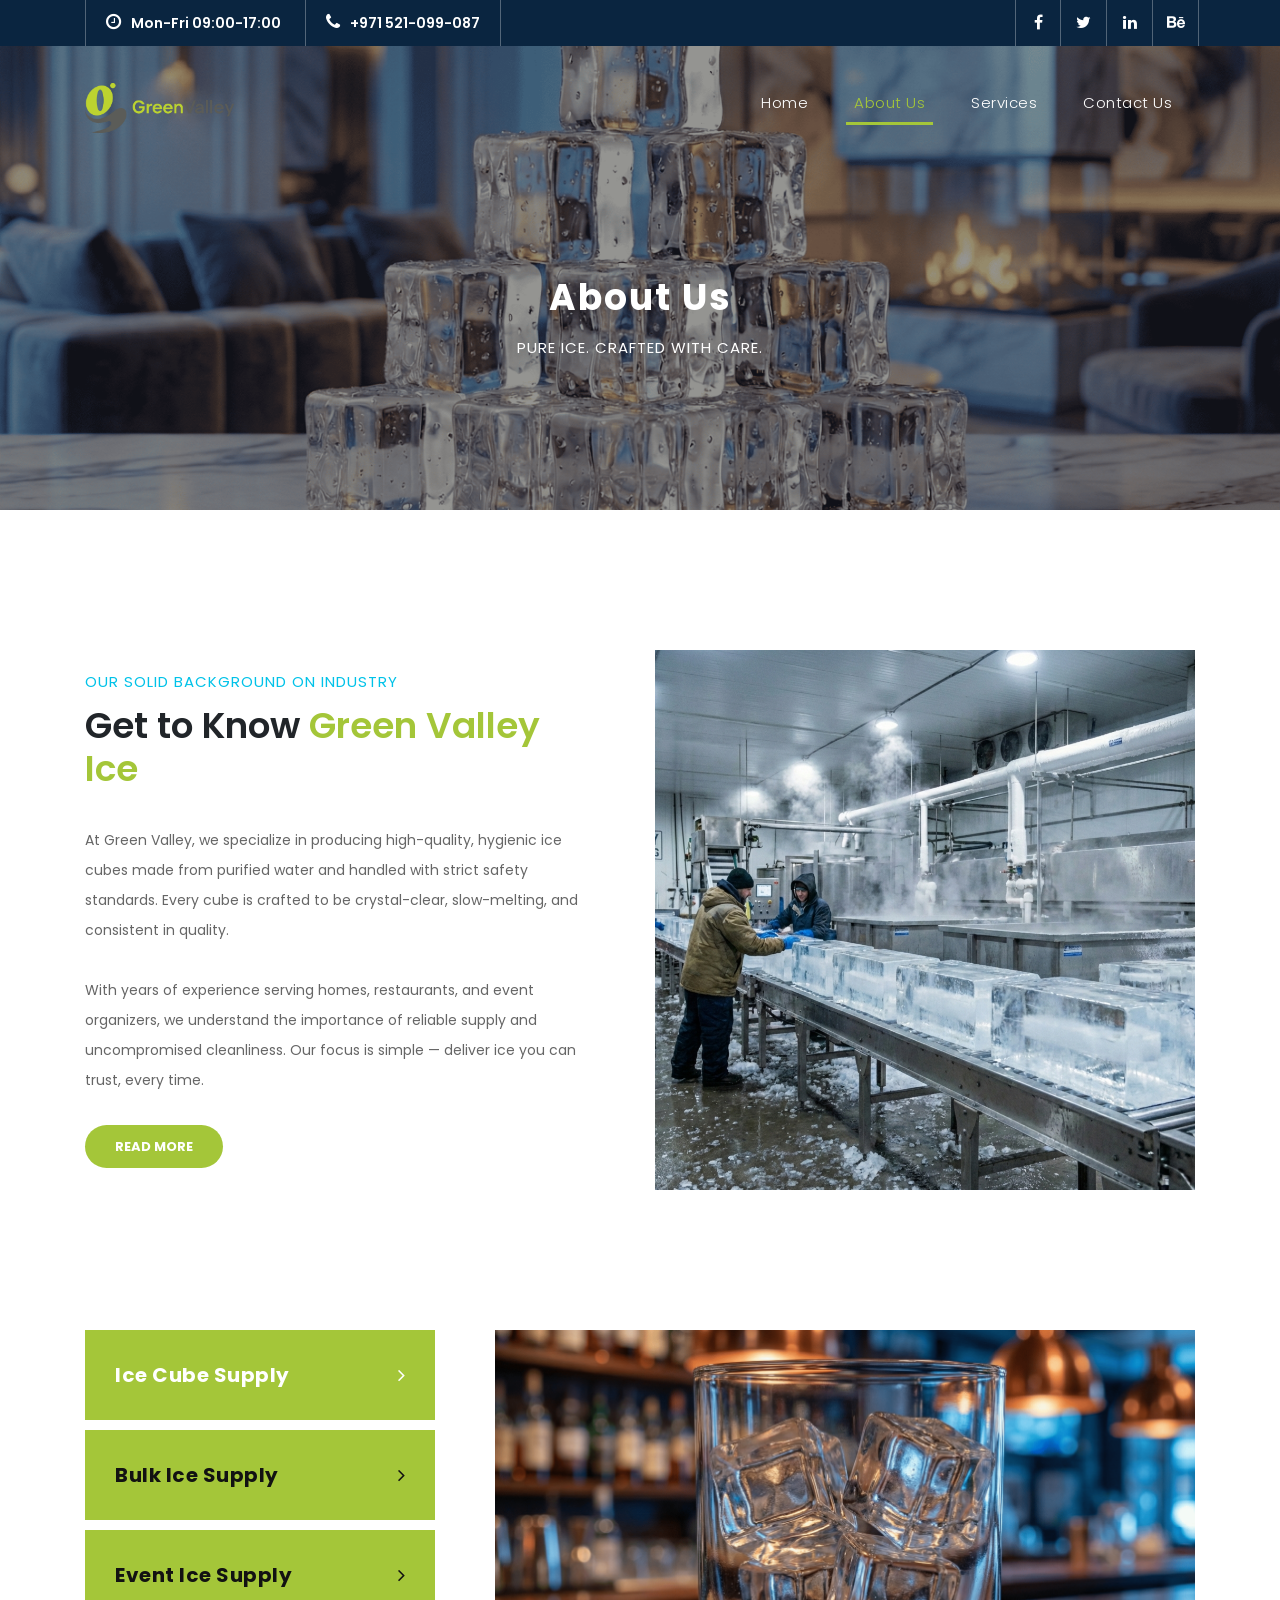
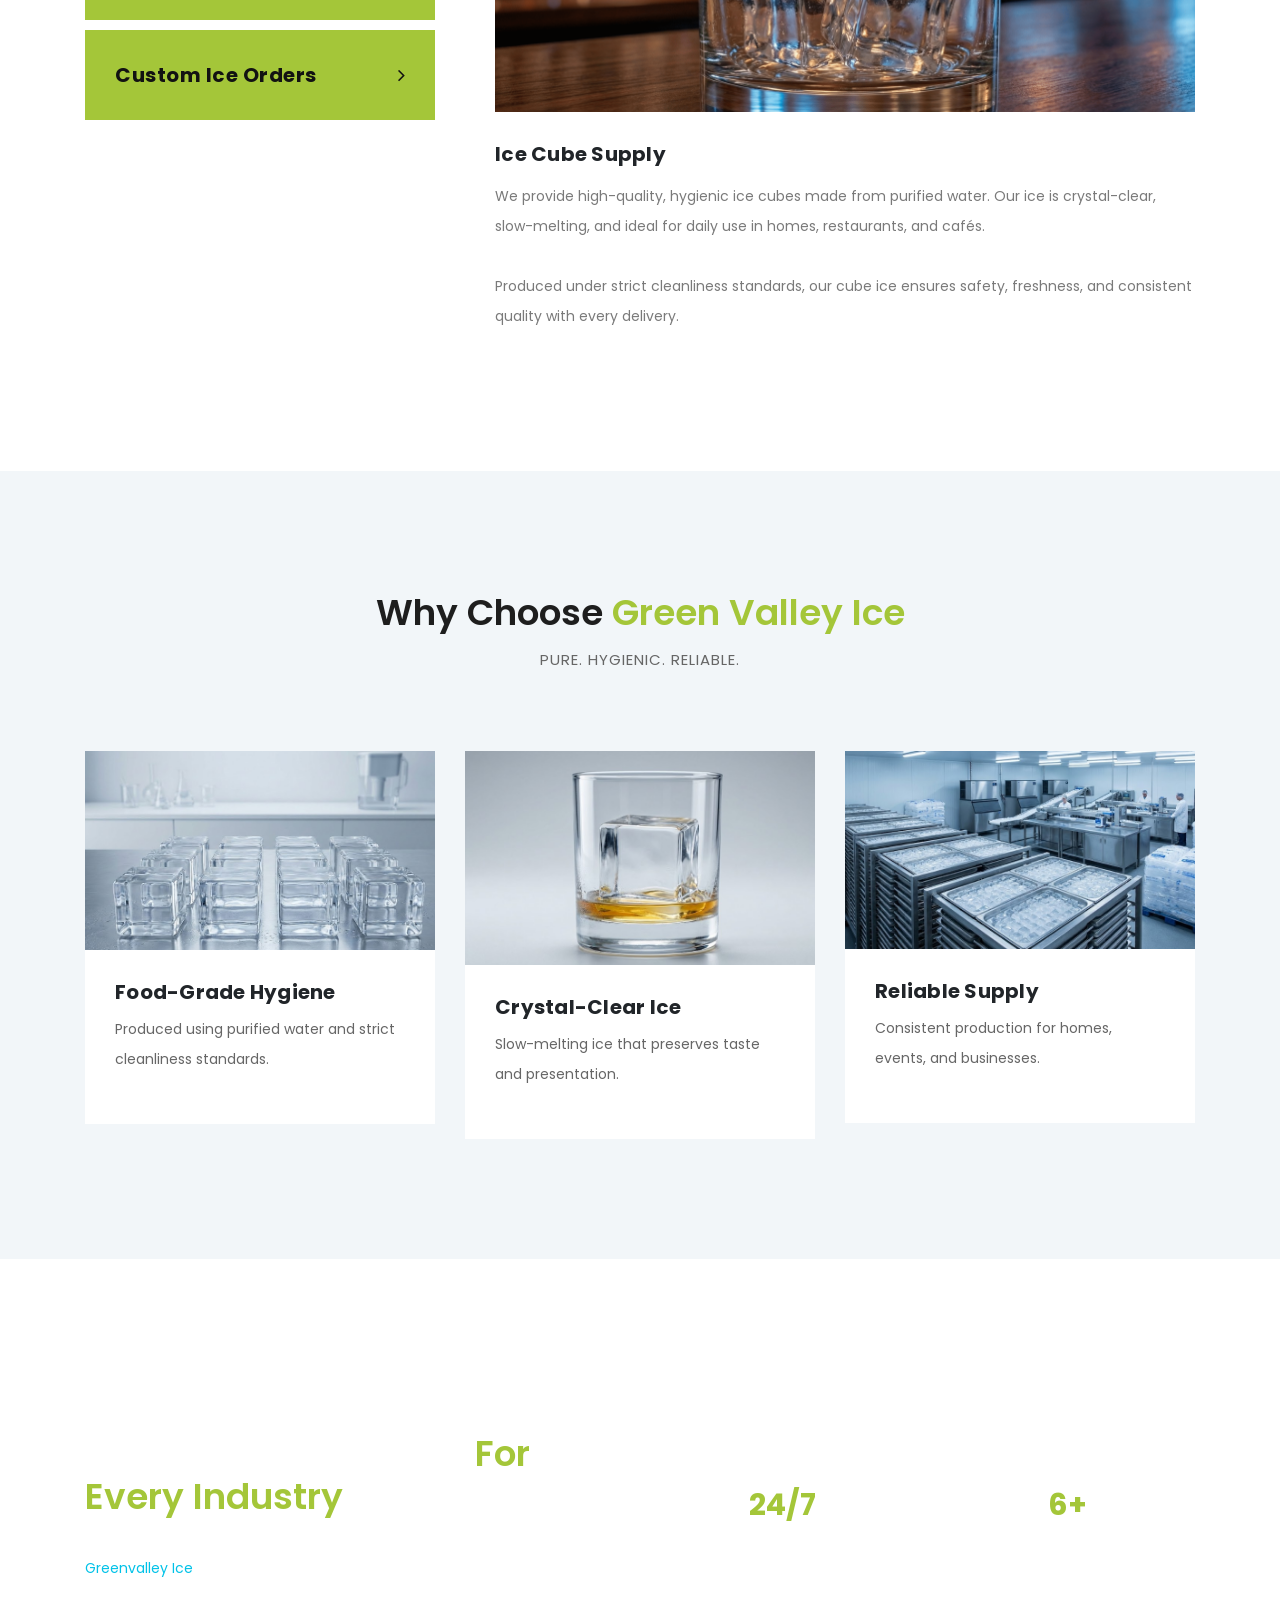
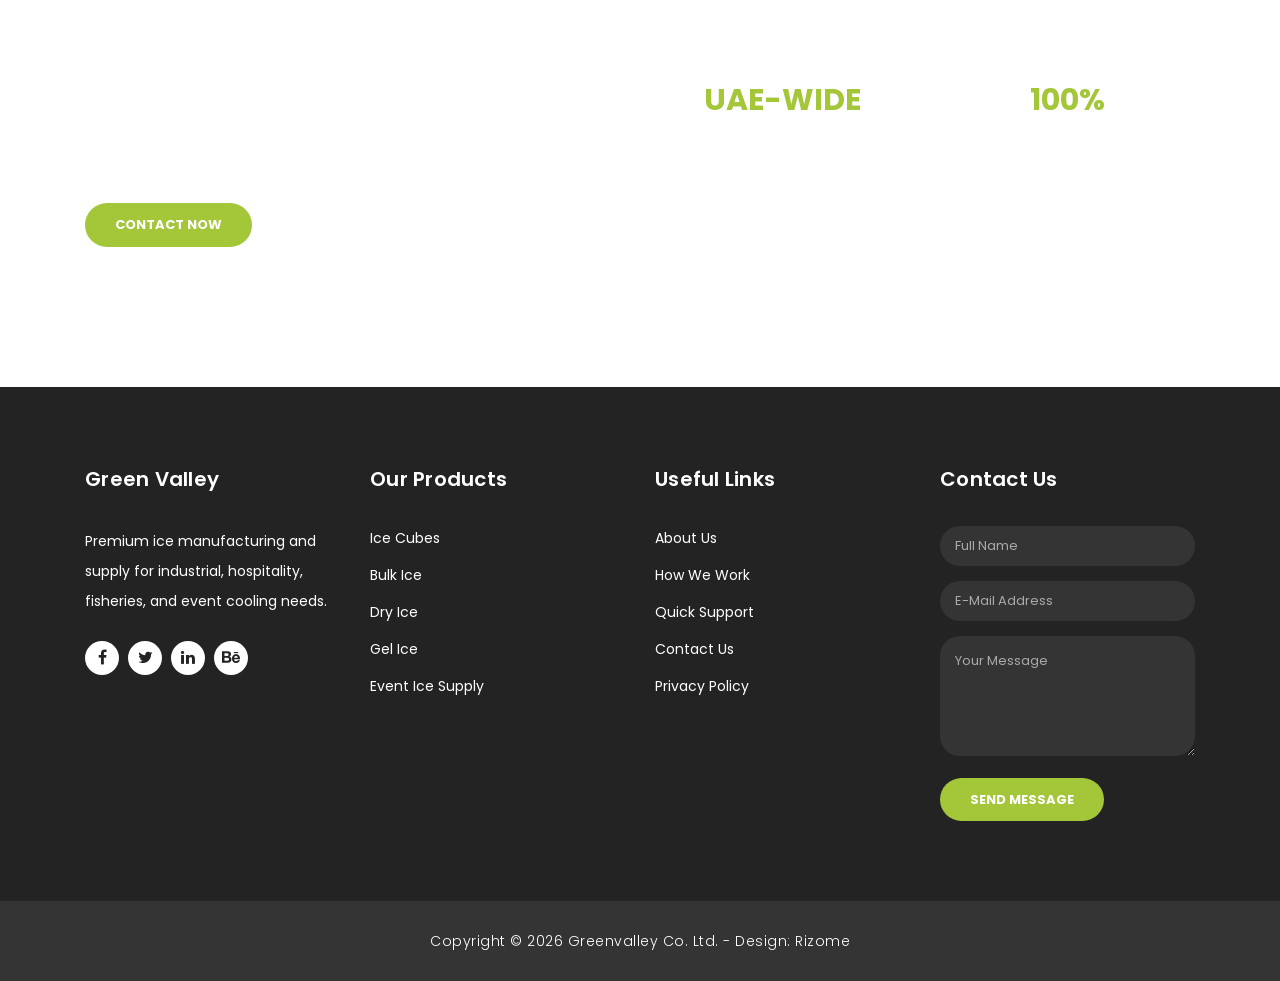
==== about.html @ b17307b7 "Initial commit - NME App project" ====
<!DOCTYPE html>
<html lang="en">

  <head>

    <meta charset="utf-8">
    <meta name="viewport" content="width=device-width, initial-scale=1, shrink-to-fit=no">
    <meta name="description" content="">
    <link href="https://fonts.googleapis.com/css?family=Poppins:100,200,300,400,500,600,700,800,900&display=swap" rel="stylesheet">

    <title>Green Valley - About Page</title>

    <!-- Bootstrap core CSS -->
    <link href="vendor/bootstrap/css/bootstrap.min.css" rel="stylesheet">

    <!-- Additional CSS Files -->
    <link rel="stylesheet" href="assets/css/fontawesome.css">
    <link rel="stylesheet" href="assets/css/templatemo-finance-business.css">
    <link rel="stylesheet" href="assets/css/owl.css">

  </head>

  <body>

    <!-- ***** Preloader Start ***** -->
    <div id="preloader">
        <div class="jumper">
            <div></div>
            <div></div>
            <div></div>
        </div>
    </div>  
    <!-- ***** Preloader End ***** -->

    <!-- Header -->
    <div class="sub-header">
      <div class="container">
        <div class="row">
          <div class="col-md-8 col-xs-12">
            <ul class="left-info">
              <li><a href="#"><i class="fa fa-clock-o"></i>Mon-Fri 09:00-17:00</a></li>
              <li><a href="#"><i class="fa fa-phone"></i>+971  521-099-087</a></li>
            </ul>
          </div>
          <div class="col-md-4">
            <ul class="right-icons">
              <li><a href="#"><i class="fa fa-facebook"></i></a></li>
              <li><a href="#"><i class="fa fa-twitter"></i></a></li>
              <li><a href="#"><i class="fa fa-linkedin"></i></a></li>
              <li><a href="#"><i class="fa fa-behance"></i></a></li>
            </ul>
          </div>
        </div>
      </div>
    </div>
    
    <header class="">
      <nav class="navbar navbar-expand-lg">
        <div class="container">
          <a class="navbar-brand" href="index.html">
            <img src="assets/images/LOGO/Green Valley Logo-05.png" alt="Green Valley Logo">
          </a>
          <button class="navbar-toggler" type="button" data-toggle="collapse" data-target="#navbarResponsive" aria-controls="navbarResponsive" aria-expanded="false" aria-label="Toggle navigation">
            <span class="navbar-toggler-icon"></span>
          </button>
          <div class="collapse navbar-collapse" id="navbarResponsive">
            <ul class="navbar-nav ml-auto">
              <li class="nav-item">
                <a class="nav-link" href="index.html">Home
                  <span class="sr-only">(current)</span>
                </a>
              </li>
              <li class="nav-item active">
                <a class="nav-link" href="#">About Us</a>
              </li>  
              <li class="nav-item">
                <a class="nav-link" href="index.html#services">Services</a>
              </li>                         
              <li class="nav-item">
                <a class="nav-link" href="contact.html">Contact Us</a>
              </li>

            </ul>
          </div>
        </div>
      </nav>
    </header>

    <!-- Page Content -->
    <div class="page-heading header-text">
      <div class="container">
        <div class="row">
          <div class="col-md-12">
            <h1>About Us</h1>
            <span>Pure Ice. Crafted with Care.</span>
            
          </div>
        </div>
      </div>
    </div>

    <div class="more-info about-info">
      <div class="container">
        <div class="row">
          <div class="col-md-12">
            <div class="more-info-content">
              <div class="row">
                <div class="col-md-6 align-self-center">
                  <div class="right-content">
                    <span>our solid background on Industry</span>
                    <h2>Get to Know  <em>Green Valley Ice</em></h2>
                    <p>At Green Valley, we specialize in producing high-quality, hygienic ice cubes made from purified water and handled with strict safety standards. Every cube is crafted to be crystal-clear, slow-melting, and consistent in quality.
                    <br><br>
                    With years of experience serving homes, restaurants, and event organizers, we understand the importance of reliable supply and uncompromised cleanliness. Our focus is simple — deliver ice you can trust, every time.</p>
                    <a href="" class="filled-button">Read More</a>
                  </div>
                </div>
                <div class="col-md-6">
                  <div class="left-image">
                    <img src="assets/images/ICE1.png" alt="">
                  </div>
                </div>
              </div>
            </div>
          </div>
        </div>
      </div>
    </div>


<!-- SERVICES -->
    <div class="single-services">
      <div class="container">
        <div class="row" id="tabs">
          <div class="col-md-4">
            <ul>
              <li><a href='#tabs-1'>Ice Cube Supply <i class="fa fa-angle-right"></i></a></li>
              <li><a href='#tabs-2'>Bulk Ice Supply <i class="fa fa-angle-right"></i></a></li>
              <li><a href='#tabs-3'>Event Ice Supply <i class="fa fa-angle-right"></i></a></li>
              <li><a href='#tabs-4'>Custom Ice Orders <i class="fa fa-angle-right"></i></a></li>
            </ul>
          </div>
          <div class="col-md-8">
            <section class='tabs-content'>
              <article id='tabs-1'>
                <img src="assets/images/Ice_Cube_Supply.png" alt="">
                <h4>Ice Cube Supply</h4>
                <p>We provide high-quality, hygienic ice cubes made from purified water. Our ice is crystal-clear, slow-melting, and ideal for daily use in homes, restaurants, and cafés.
                <br><br>Produced under strict cleanliness standards, our cube ice ensures safety, freshness, and consistent quality with every delivery.</p>
              </article>
              <article id='tabs-2'>
                <img src="assets/images/Bulk_Ice_Supply.png" alt="">
                <h4>Bulk Ice Supply</h4>
                <p>Our bulk ice supply service is designed for businesses, events, and high-demand environments. We ensure reliable volume, consistent quality, and on-time delivery.
                <br><br>...</p>
              </article>
              <article id='tabs-3'>
                <img src="assets/images/Event_Ice_Supply.png" alt="">
                <h4>Event Ice Supply</h4>
                <p>From weddings to corporate events, we supply clean and clear ice that keeps drinks cold and presentations sharp throughout your event.
                <br><br></p>
              </article>
              <article id='tabs-4'>
                <img src="assets/images/Custom_Ice_Orders.png" alt="">
                <h4>Custom Ice Orders</h4>
                <p>Need a specific quantity or ice type? We offer flexible ice solutions tailored to your requirements. Our team works closely with you to understand your needs and provide customized ice products that meet your exact specifications.
                <br><br></p>
              </article>
            </section>
          </div>
        </div>
      </div>
    </div>


    <div class="team">
      <div class="container">
        <div class="row">
          <div class="col-md-12">
            <div class="section-heading">
              <h2>Why Choose <em>Green Valley Ice</em></h2>
              <span>Pure. Hygienic. Reliable.</span>
            </div>
          </div>
          <div class="col-md-4">
            <div class="team-item">
              <img src="assets/images/ICE3.png" alt="">
              <div class="down-content">
                <h4>Food-Grade Hygiene</h4>
                <p>Produced using purified water and strict cleanliness standards.</p>
              </div>
            </div>
          </div>
          <div class="col-md-4">
            <div class="team-item">
              <img src="assets/images/ICE4.png" alt="">
              <div class="down-content">
                <h4>Crystal-Clear Ice</h4>
                <p>Slow-melting ice that preserves taste and presentation.</p>
              </div>
            </div>
          </div>
          <div class="col-md-4">
            <div class="team-item">
              <img src="assets/images/ICE5.png" alt="">
              <div class="down-content">
                <h4>Reliable Supply</h4>
                <p>Consistent production for homes, events, and businesses.</p>
              </div>
            </div>
          </div>
        </div>
      </div>
    </div>


    <div class="fun-facts">
      <div class="container">
        <div class="row">
          <div class="col-md-6">
            <div class="left-content">
              <span>WHY CHOOSE GREENVALLEY ICE</span>
              <h2>Reliable Ice Solutions <em> For Every Industry</em></h2>
              <p><em>Greenvalley Ice</em> is a trusted ice manufacturer in the UAE, delivering high-quality ice products with strict hygiene standards and consistent supply. Our modern production facility ensures dependable service for commercial and industrial customers.
              <br><br>We support hotels, restaurants, fisheries, food processing units, medical facilities, and events with fast response and on-time delivery.</p>
              <a href="" class="filled-button">Contact Now</a>
            </div>
          </div>
          <div class="col-md-6 align-self-center">
            <div class="row">
              <div class="col-md-6">
                <div class="count-area-content">
                  <div class="count-digit">24/7</div>
                  <div class="count-title">Production & Supply</div>
                </div>
              </div>
              <div class="col-md-6">
                <div class="count-area-content">
                  <div class="count-digit">6+</div>
                  <div class="count-title pb-4">Ice Product Types </div>
                </div>
              </div>
              <div class="col-md-6">
                <div class="count-area-content">
                  <div class="count-digit">UAE-WIDE</div>
                  <div class="count-title">Delivery Network</div>
                </div>
              </div>
              <div class="col-md-6">
                <div class="count-area-content">
                  <div class="count-digit">100%</div>
                  <div class="count-title">Hygiene Standard</div>
                </div>
              </div>
            </div>
          </div>
        </div>
      </div>
    </div>



    <!-- Footer Starts Here -->
    <footer>
      <div class="container">
        <div class="row">
          <div class="col-md-3 footer-item">
            <h4>Green Valley</h4>
            <p>Premium ice manufacturing and supply for industrial, hospitality, fisheries, and event cooling needs.</p>
            <ul class="social-icons">
              <li><a rel="nofollow" href="https://fb.com/templatemo" target="_blank"><i class="fa fa-facebook"></i></a></li>
              <li><a href="#"><i class="fa fa-twitter"></i></a></li>
              <li><a href="#"><i class="fa fa-linkedin"></i></a></li>
              <li><a href="#"><i class="fa fa-behance"></i></a></li>
            </ul>
          </div>
          <div class="col-md-3 footer-item">
            <h4>Our Products</h4>
            <ul class="menu-list">
              <li><a href="#">Ice Cubes</a></li>
              <li><a href="#">Bulk Ice</a></li>
              <li><a href="#">Dry Ice</a></li>
              <li><a href="#">Gel Ice</a></li>
              <li><a href="#">Event Ice Supply</a></li>
            </ul>
          </div>
          <div class="col-md-3 footer-item">
            <h4>Useful Links</h4>
            <ul class="menu-list">
              <li><a href="#">About Us</a></li>
              <li><a href="#">How We Work</a></li>
              <li><a href="#">Quick Support</a></li>
              <li><a href="#">Contact Us</a></li>
              <li><a href="#">Privacy Policy</a></li>
            </ul>
          </div>
          <div class="col-md-3 footer-item last-item">
            <h4>Contact Us</h4>
            <div class="contact-form">
              <form id="contact footer-contact" action="" method="post">
                <div class="row">
                  <div class="col-lg-12 col-md-12 col-sm-12">
                    <fieldset>
                      <input name="name" type="text" class="form-control" id="name" placeholder="Full Name" required="">
                    </fieldset>
                  </div>
                  <div class="col-lg-12 col-md-12 col-sm-12">
                    <fieldset>
                      <input name="email" type="text" class="form-control" id="email" pattern="[^ @]*@[^ @]*" placeholder="E-Mail Address" required="">
                    </fieldset>
                  </div>
                  <div class="col-lg-12">
                    <fieldset>
                      <textarea name="message" rows="6" class="form-control" id="message" placeholder="Your Message" required=""></textarea>
                    </fieldset>
                  </div>
                  <div class="col-lg-12">
                    <fieldset>
                      <button type="submit" id="form-submit" class="filled-button">Send Message</button>
                    </fieldset>
                  </div>
                </div>
              </form>
            </div>
          </div>
        </div>
      </div>
    </footer>
    
    <div class="sub-footer">
      <div class="container">
        <div class="row">
          <div class="col-md-12">
            <p>Copyright &copy; 2026 Greenvalley Co. Ltd.
            
            - Design: <a rel="nofollow noopener" href="#" target="">Rizome</a></p>
          </div>
        </div>
      </div>
    </div>

    <!-- Bootstrap core JavaScript -->
    <script src="vendor/jquery/jquery.min.js"></script>
    <script src="vendor/bootstrap/js/bootstrap.bundle.min.js"></script>

    <!-- Additional Scripts -->
    <script src="assets/js/custom.js"></script>
    <script src="assets/js/owl.js"></script>
    <script src="assets/js/slick.js"></script>
    <script src="assets/js/accordions.js"></script>

    <script language = "text/Javascript"> 
      cleared[0] = cleared[1] = cleared[2] = 0; //set a cleared flag for each field
      function clearField(t){                   //declaring the array outside of the
      if(! cleared[t.id]){                      // function makes it static and global
          cleared[t.id] = 1;  // you could use true and false, but that's more typing
          t.value='';         // with more chance of typos
          t.style.color='#fff';
          }
      }
    </script>

  </body>
</html>
---- assets/css/templatemo-finance-business.css ----
/* 

TemplateMo - Green Valley

https://templatemo.com/tm-545-finance-business

*/

body {
  font-family: 'Poppins', sans-serif;
  overflow-x: hidden;
  text-rendering: optimizeLegibility;
  -webkit-font-smoothing: antialiased;
  -moz-osx-font-smoothing: grayscale;
}
p {
	margin-bottom: 0px;
	font-size: 14px;
	color: #666666;
	line-height: 30px;
}
a {
	text-decoration: none!important;
}
ul {
	padding: 0;
	margin: 0;
	list-style: none;
}

h1,h2,h3,h4,h5,h6 {
	margin: 0px;
}

a.filled-button {
	background-color: #a4c639;
	color: #fff;
	font-size: 13px;
	text-transform: uppercase;
	font-weight: 700;
	padding: 12px 30px;
	border-radius: 30px;
	display: inline-block;
	transition: all 0.3s;
}

a.filled-button:hover {
	background-color: #fff;
	color: #00C2E8;
}

a.border-button {
	background-color: transparent;
	color: #fff;
	border: 2px solid #fff;
	font-size: 13px;
	text-transform: uppercase;
	font-weight: 700;
	padding: 10px 28px;
	border-radius: 30px;
	display: inline-block;
	transition: all 0.3s;
}

a.border-button:hover {
	background-color: #fff;
	color: #a4c639;
}
/* other button */
a.filled-buttons {
	background-color: #00C2E8;
	color: #fff;
	font-size: 13px;
	text-transform: uppercase;
	font-weight: 700;
	padding: 12px 30px;
	border-radius: 30px;
	display: inline-block;
	transition: all 0.3s;
}

a.filled-buttons:hover {
	background-color: #fff;
	color: #00C2E8;
}
.section-heading {
	text-align: center;
	margin-bottom: 80px;
}

.section-heading h2 {
	font-size: 36px;
	font-weight: 600;
	color: #1e1e1e;
}

.section-heading em {
	font-style: normal;
	color: #a4c639;
}

.section-heading span {
	display: block;
	margin-top: 15px;
	text-transform: uppercase;
	font-size: 15px;
	color: #666;
	letter-spacing: 1px;
}

#preloader {
  overflow: hidden;
  background: #a4c639;
  left: 0;
  right: 0;
  top: 0;
  bottom: 0;
  position: fixed;
  z-index: 9999999;
  color: #fff;
}

#preloader .jumper {
  left: 0;
  top: 0;
  right: 0;
  bottom: 0;
  display: block;
  position: absolute;
  margin: auto;
  width: 50px;
  height: 50px;
}

#preloader .jumper > div {
  background-color: #fff;
  width: 10px;
  height: 10px;
  border-radius: 100%;
  -webkit-animation-fill-mode: both;
  animation-fill-mode: both;
  position: absolute;
  opacity: 0;
  width: 50px;
  height: 50px;
  -webkit-animation: jumper 1s 0s linear infinite;
  animation: jumper 1s 0s linear infinite;
}

#preloader .jumper > div:nth-child(2) {
  -webkit-animation-delay: 0.33333s;
  animation-delay: 0.33333s;
}

#preloader .jumper > div:nth-child(3) {
  -webkit-animation-delay: 0.66666s;
  animation-delay: 0.66666s;
}

@-webkit-keyframes jumper {
  0% {
    opacity: 0;
    -webkit-transform: scale(0);
    transform: scale(0);
  }
  5% {
    opacity: 1;
  }
  100% {
    -webkit-transform: scale(1);
    transform: scale(1);
    opacity: 0;
  }
}

@keyframes jumper {
  0% {
    opacity: 0;
    -webkit-transform: scale(0);
    transform: scale(0);
  }
  5% {
    opacity: 1;
  }
  100% {
    opacity: 0;
  }
}

/* Sub Header Style */

.sub-header {
	background-color: #0A2540;
	height: 46px;
	line-height: 46px;
}

.sub-header ul li {
	display: inline-block;
}

.sub-header ul.left-info li {
	border-left: 1px solid rgba(250,250,250,0.3);
	padding: 0px 20px;
}

.sub-header ul.left-info li:last-child {
	border-right: 1px solid rgba(250,250,250,0.3);
}

.sub-header ul.left-info li i {
	margin-right: 10px;
	font-size: 18px;
}

.sub-header ul.left-info li a {
	color: #fff;
	font-size: 14px;
	font-weight: 600;
}

.sub-header ul.right-icons {
	float: right;
}

.sub-header ul.right-icons li {
	margin-right: -4px;
	width: 46px;
	display: inline-block;
	text-align: center;
	border-right: 1px solid rgba(250,250,250,0.3);
}

.sub-header ul.right-icons li:first-child {
	border-left: 1px solid rgba(250,250,250,0.3);
}

.sub-header ul.right-icons li a {
	color: #fff;
	transition: all 0.3s;
}

.sub-header ul.right-icons li a:hover {
	opacity: 0.75;
}



/* Header Style */
header {
	position: absolute;
	z-index: 99999;
	width: 100%;
	background-color: transparent!important;
	height: 80px;
	-webkit-transition: all 0.3s ease-in-out 0s;
    -moz-transition: all 0.3s ease-in-out 0s;
    -o-transition: all 0.3s ease-in-out 0s;
    transition: all 0.3s ease-in-out 0s;
}
header .navbar {
	padding: 20px 0px;
}
.background-header .navbar {
	padding: 10px 0px;
}
.background-header {
	top: 0;
	position: fixed;
	background-color: #fff!important;
	box-shadow: 0px 1px 10px rgba(0,0,0,0.1);
}
.background-header .navbar-brand h2 {
	color: #a4c639!important;
}
.background-header .navbar-nav a.nav-link {
	color: #1e1e1e!important;
}
.background-header .navbar-nav .nav-link:hover,
.background-header .navbar-nav .active>.nav-link,
.background-header .navbar-nav .nav-link.current,
.background-header .navbar-nav .nav-link.show,
.background-header .navbar-nav .show>.nav-link {
	color: #a4c639!important;
}
.navbar .navbar-brand {
	float: 	left;
	margin-top: 12px;
	outline: none;
}
.navbar .navbar-brand h2 {
	color: #fff;
	text-transform: uppercase;
	font-size: 24px;
	font-weight: 700;
	-webkit-transition: all .3s ease 0s;
    -moz-transition: all .3s ease 0s;
    -o-transition: all .3s ease 0s;
    transition: all .3s ease 0s;
}
.navbar .navbar-brand h2 em {
	font-style: normal;
	font-size: 16px;
}
#navbarResponsive {
	z-index: 999;
}
.navbar-collapse {
	text-align: center;
}
.navbar .navbar-nav .nav-item {
	margin: 0px 15px;
}
.navbar .navbar-nav a.nav-link {
	text-transform: capitalize;
	font-size: 15px;
	font-weight: 300;
	letter-spacing: 0.5px;
	color: #fff;
	transition: all 0.5s;
	margin-top: 5px;
}
.navbar .navbar-nav .nav-link:hover,
.navbar .navbar-nav .active>.nav-link,
.navbar .navbar-nav .nav-link.current,
.navbar .navbar-nav .nav-link.show,
.navbar .navbar-nav .show>.nav-link {
	color: #a4c639;
	border-bottom: 3px solid #a4c639;
}
.navbar .navbar-toggler-icon {
	background-image: none;
}
.navbar .navbar-toggler {
	border-color: #fff;
	background-color: #fff;	
	height: 36px;
	outline: none;
	border-radius: 0px;
	position: absolute;
	right: 30px;
	top: 20px;
}
.navbar .navbar-toggler-icon:after {
	content: '\f0c9';
	color: #0A2540;
	font-size: 18px;
	line-height: 26px;
	font-family: 'FontAwesome';
}



/* Banner Style */

.img-fill{
  width: 100%;
  display: block;
  overflow: hidden;
  position: relative;
  text-align: center
}

.img-fill img {
  min-height: 100%;
  min-width: 100%;
  position: relative;
  display: inline-block;
  max-width: none;
}

*,
*:before,
*:after {
  -webkit-box-sizing: border-box;
  box-sizing: border-box;
  -webkit-font-smoothing: antialiased;
  -moz-osx-font-smoothing: grayscale;
}

.Grid1k {
  padding: 0 15px;
  max-width: 1200px;
  margin: auto;
}

.blocks-box,
.slick-slider {
  margin: 0;
  padding: 0!important;
}

.slick-slide {
  float: left;
  padding: 0;
}

.Modern-Slider .item .img-fill {
	background-size: cover;
	background-position: center center;
	background-repeat: no-repeat;
	height:95vh;

	
}

.Modern-Slider .item-1 .img-fill {
	background-image: url(../images/IMG11.1.png);

	
}

.Modern-Slider .item-2 .img-fill {
	background-image: url(../images/IMG4.png);
	filter: brightness(80%);
}

.Modern-Slider .item-3 .img-fill {
	background-image: url(../images/IMG2.png);
}

.Modern-Slider .NextArrow{
  position:absolute;
  top:50%;
  right:30px;
  border:0 none;
  background-color: transparent;
  text-align:center;
  font-size: 36px;
  font-family: 'FontAwesome';
  color:#FFF;
  z-index:5;
  outline: none;
  cursor: pointer;
}

.Modern-Slider .NextArrow:before{
  content:'\f105';
}

.Modern-Slider .PrevArrow {
  position:absolute;
  top:50%;
  left:30px;
  border:0 none;
  background-color: transparent;
  text-align:center;
  font-size: 36px;
  font-family: 'FontAwesome';
  color:#FFF;
  z-index:5;
  outline: none;
  cursor: pointer;
}

.Modern-Slider .PrevArrow:before{
  content:'\f104';
}

ul.slick-dots {
  display: none!important;
}

.Modern-Slider .text-content {
	text-align: left;
  	width: 75%;
  	position: absolute;
  	top: 50%;
  	left: 50%;
  	transform: translate(-50%, -50%);
}

.Modern-Slider .item h6 {
  margin-bottom: 15px;
  font-size: 22px;
  text-transform: uppercase;
  font-weight: 700;
  letter-spacing: 1px;
  color:#a4c639;
  animation:fadeOutRight 1s both;
}

.Modern-Slider .item h4 {
  margin-bottom: 30px;
  text-transform: uppercase;
  font-size: 44px;
  font-weight: 700;
  letter-spacing: 2.5px;
  color:#F8FCFF;
  overflow:hidden;
  animation:fadeOutLeft 1s both;
}

.Modern-Slider .item p {
	max-width: 570px;
	color: #F8FCFF;
	font-size: 15px;
	font-weight: 400;
	line-height: 30px;
	margin-bottom: 40px;
}

.Modern-Slider .item a {
  margin: 0 5px;
}

.Modern-Slider .item.slick-active h6{
  animation:fadeInDown 1s both 1s;
}

.Modern-Slider .item.slick-active h4{
  animation:fadeInLeft 1s both 1.5s;
}

.Modern-Slider .item.slick-active{
  animation:Slick-FastSwipeIn 1s both;
}

.Modern-Slider .buttons {
  position: relative;
}

.Modern-Slider {background:#000;}


/* ==== Slick Slider Css Ruls === */
.slick-slider{position:relative;display:block;-webkit-user-select:none;-moz-user-select:none;-ms-user-select:none;user-select:none;-webkit-touch-callout:none;-khtml-user-select:none;-ms-touch-action:pan-y;touch-action:pan-y;-webkit-tap-highlight-color:transparent}
.slick-list{position:relative;display:block;overflow:hidden;margin:0;padding:0}
.slick-list:focus{outline:none}.slick-list.dragging{cursor:hand}
.slick-slider .slick-track,.slick-slider .slick-list{-webkit-transform:translate3d(0,0,0);-ms-transform:translate3d(0,0,0);transform:translate3d(0,0,0)}
.slick-track{position:relative;top:0;left:0;display:block}
.slick-track:before,.slick-track:after{display:table;content:''}.slick-track:after{clear:both}
.slick-loading .slick-track{visibility:hidden}
.slick-slide{display:none;float:left /* If RTL Make This Right */ ;height:100%;min-height:1px}
.slick-slide.dragging img{pointer-events:none}
.slick-initialized .slick-slide{display:block}
.slick-loading .slick-slide{visibility:hidden}
.slick-vertical .slick-slide{display:block;height:auto;border:1px solid transparent}




/* Request Form */

.request-form {
	background-color: #0A2540;
	padding: 40px 0px;
	color: #fff;
}

.request-form h4 {
	font-size: 22px;
	font-weight: 600;
}

.request-form span {
	font-size: 15px;
	font-weight: 400;
	display: inline-block;
	margin-top: 10px;
}

.request-form a.border-button {
	margin-top: 12px;
	float: right;
}




/* Services */

.services {
	margin-top: 140px;
}

.service-item img {
	width: 100%;
	overflow: hidden;
}

.service-item .down-content {
	background-color: #F2F6F9;
	padding: 30px;
}

.service-item .down-content h4 {
	font-size: 20px;
	font-weight: 700;
	letter-spacing: 0.25px;
	margin-bottom: 15px;
}

.service-item .down-content p {
	margin-bottom: 20px;
}



/* Fun Facts */

.fun-facts {
	margin-top: 140px;
	background-image: url(../images/IMG121.1.png);
	background-position: center center;
	background-repeat: no-repeat;
	background-size: cover;
	background-attachment: fixed;
	padding: 140px 0px;
	color: #fff;
}

.fun-facts span {
	text-transform: uppercase;
	font-size: 15px;
	color: #fff;
	letter-spacing: 1px;
	margin-bottom: 10px;
	display: block;
}

.fun-facts h2 {
	font-size: 36px;
	font-weight: 600;
	margin-bottom: 35px;
}

.fun-facts em {
	font-style: normal;
	color: #a4c639;
}

.fun-facts p {
	color: #fff;
	margin-bottom: 40px;
}

.fun-facts .left-content {
	margin-right: 45px;
}

.count-area-content {
	text-align: center;
	background-color: rgba(250,250,250,0.1);
	padding: 25px 30px 35px 30px;
	margin: 10px 0px;
}

.count-digit {
    margin: 5px 0px;
    color: #a4c639;
    font-weight: 700;
    font-size: 30px;
}
.count-title {
    font-size: 20px;
    font-weight: 600;
    color: #fff;
    letter-spacing: 0.5px;
}



/* More Info */

.more-info {
	margin-top: 140px;
}

.more-info .left-image img {
	width: 100%;
	overflow: hidden;
}

.more-info .more-info-content {
	background-color: #F2F6F9;
	
}

.about-info .more-info-content {
	background-color: transparent;
	
}

.about-info .right-content {
	padding: 0px!important;
	margin-right: 30px;
}

.more-info .right-content {
	padding: 45px 45px 45px 30px;
}

.more-info .right-content span {
	text-transform: uppercase;
	font-size: 15px;
	color: #00C2E8;
	letter-spacing: 1px;
	margin-bottom: 10px;
	display: block;
}

.more-info .right-content h2 {
	font-size: 36px;
	font-weight: 600;
	margin-bottom: 35px;
}

.more-info .right-content em {
	font-style: normal;
	color: #a4c639;
}

.more-info .right-content p {
	margin-bottom: 30px;
}


/* Testimonials Style */

.about-testimonials {
	margin-top: 0px!important;
}

.testimonials {
	margin-top: 140px;
	background-color: #F2F6F9;
	padding: 140px 0px;
}
.testimonial-item .inner-content {
	text-align: center;
	background-color: #fff;	
	padding: 30px;
	border-radius: 5px;
}
.testimonial-item p {
	font-size: 14px;
	font-weight: 400;
	color: #666;
}
.testimonial-item h4 {
	font-size: 19px;
	font-weight: 700;
	color: #1e1e1e;
	letter-spacing: 0.5px;
	margin-bottom: 0px;
}
.testimonial-item span {
	display: inline-block;
	margin-top: 8px;
	font-weight: 600;
	font-size: 14px;
	color: #00C2E8;
}
.testimonial-item img {
	max-width: 60px;
	border-radius: 50%;
	margin: 25px auto 0px auto;
}


.testimonial-item .inner-content {
  background-image: url("../images/IMG121.jpeg");

  
}
.testimonial-item .inner-content1 {
  background-image: url("../images/IMG10.png");
    background-size: cover;

 
}
.testimonial-item .inner-content2 {
  background-image: url("../images/IMG9.png");

 
}




/* Call Back Style */

.callback-services {
	border-top: 1px solid #eee;
	padding-top: 140px;
}

.contact-us {
	background-color: #F2F6F9;
	padding: 140px 0px;
}

.contact-us .contact-form {
	background-color: transparent!important;
	padding: 0!important;
}

.callback-form {
	margin-top: 140px;
	position: relative;

}
.callback-form img {
	position: absolute;
	top: -60px;
	width: 100%;
	opacity: 0.5;

	

	
}

.callback-form .contact-form {
	background-color: #a4c639;
	padding: 60px;
	border-radius: 5px;
	text-align: center;
}

.callback-form .contact-form input {
	border-radius: 20px;
	height: 40px;
	line-height: 40px;
	display: inline-block;
	padding: 0px 15px;
	color: #6a6a6a;
	font-size: 13px;
	text-transform: none;
	box-shadow: none;
	border: none;
	margin-bottom: 35px;
}

.callback-form .contact-form input:focus {
	outline: none;
	box-shadow: none;
	border: none;
}

.callback-form .contact-form textarea {
	border-radius: 20px;
	height: 120px;
	max-height: 200px;
	min-height: 120px;
	display: inline-block;
	padding: 15px;
	color: #6a6a6a;
	font-size: 13px;
	text-transform: none;
	box-shadow: none;
	border: none;
	margin-bottom: 35px;
}

.callback-form .contact-form textarea:focus {
	outline: none;
	box-shadow: none;
	border: none;
}

.callback-form .contact-form ::-webkit-input-placeholder { /* Edge */
  color: #aaa;
}
.callback-form .contact-form :-ms-input-placeholder { /* Internet Explorer 10-11 */
  color: #aaa;
}
.callback-form .contact-form ::placeholder {
  color: #aaa;
}

.callback-form .contact-form button.border-button {
	background-color: transparent;
	color: #fff;
	border: 2px solid #fff;
	font-size: 13px;
	text-transform: uppercase;
	font-weight: 700;
	padding: 10px 28px;
	border-radius: 30px;
	display: inline-block;
	transition: all 0.3s;
	outline: none;
	box-shadow: none;
	text-shadow: none;
	cursor: pointer;
}

.callback-form .contact-form button.border-button:hover {
	background-color: #fff;
	color: #a4c639;
}

.contact-us .contact-form button.filled-button {
	background-color: #a4c639;
	color: #fff;
	border: none;
	font-size: 13px;
	text-transform: uppercase;
	font-weight: 700;
	padding: 12px 30px;
	border-radius: 30px;
	display: inline-block;
	transition: all 0.3s;
	outline: none;
	box-shadow: none;
	text-shadow: none;
	cursor: pointer;
}

.contact-us .contact-form button.filled-button:hover {
	background-color: #fff;
	color: #a4c639;
}



/* Partners Style */

.contact-partners {
	margin-top: -8px!important;
}

.partners {
	margin-top: 140px;
	background-color: #F2F6F9;
	padding: 60px 0px;
}

.partners .owl-item {
	text-align: center;
	cursor: pointer;
}

.partners .partner-item img {
	max-width: 156px;
	margin: auto;
}



/* Footer Style */

footer {
	background-color: #232323;
	padding: 80px 0px;
	color: #fff;
}

footer h4 {
	color: #fff;
	font-size: 20px;
	font-weight: 600;
	letter-spacing: 0.25px;
	margin-bottom: 35px;
}
footer p {
	color: #fff;
}

footer ul.social-icons {
	margin-top: 25px;
}

footer ul.social-icons li {
	display: inline-block;
	margin-right: 5px;
}

footer ul.social-icons li:last-child {
	margin-right: 0px;
}

footer ul.social-icons li a {
	width: 34px;
	height: 34px;
	display: inline-block;
	line-height: 34px;
	text-align: center;
	background-color: #fff;
	color: #232323;
	border-radius: 50%;
	transition: all 0.3s;
}

footer ul.social-icons li a:hover {
	background-color: #a4c639;
}

footer ul.menu-list li {
	margin-bottom: 13px;
}

footer ul.menu-list li:last-child {
	margin-bottom: 0px;
}

footer ul.menu-list li a {
	font-size: 14px;
	color: #fff;
	transition: all 0.3s;
}

footer ul.menu-list li a:hover {
	color: #00C2E8;
}

footer .contact-form input {
	border-radius: 20px;
	height: 40px;
	line-height: 40px;
	display: inline-block;
	padding: 0px 15px;
	color: #aaa!important;
	background-color: #343434;
	font-size: 13px;
	text-transform: none;
	box-shadow: none;
	border: none;
	margin-bottom: 15px;
}

footer .contact-form input:focus {
	outline: none;
	box-shadow: none;
	border: none;
	background-color: #343434;
}

footer .contact-form textarea {
	border-radius: 20px;
	height: 120px;
	max-height: 200px;
	min-height: 120px;
	display: inline-block;
	padding: 15px;
	color: #aaa!important;
	background-color: #343434;
	font-size: 13px;
	text-transform: none;
	box-shadow: none;
	border: none;
	margin-bottom: 15px;
}

footer .contact-form textarea:focus {
	outline: none;
	box-shadow: none;
	border: none;
	background-color: #343434;
}

footer .contact-form ::-webkit-input-placeholder { /* Edge */
  color: #aaa;
}
footer .contact-form :-ms-input-placeholder { /* Internet Explorer 10-11 */
  color: #aaa;
}
footer .contact-form ::placeholder {
  color: #aaa;
}

footer .contact-form button.filled-button {
	background-color: transparent;
	color: #fff;
	background-color: #a4c639;
	border: none;
	font-size: 13px;
	text-transform: uppercase;
	font-weight: 700;
	padding: 12px 30px;
	border-radius: 30px;
	display: inline-block;
	transition: all 0.3s;
	outline: none;
	box-shadow: none;
	text-shadow: none;
	cursor: pointer;
}

footer .contact-form button.filled-button:hover {
	background-color: #fff;
	color: #00C2E8;
}



/* Sub-footer Style */

.sub-footer {
	background-color: #343434;
	text-align: center;
	padding: 25px 0px;
}

.sub-footer p {
	color: #fff;
	font-weight: 300;
	letter-spacing: 0.5px;
}

.sub-footer a {
	color: #fff;
}


.page-heading {
	text-align: center;
	background-image: url(../images/img-serv.png);
	background-position: center center;
	background-repeat: no-repeat;
	background-size: cover;
	padding: 230px 0px 150px 0px;
	color: #fff;
}

.page-heading h1 {
	text-transform: capitalize;
	font-size: 36px;
	font-weight: 700;
	letter-spacing: 2px;
	margin-bottom: 18px;
}

.page-heading span {
	font-size: 15px;
	text-transform: uppercase;
	letter-spacing: 1px;
	color: #fff;
	display: block;
}

/* Contact */
.page-heading-con {
	text-align: center;
	background-image: url(../images/IMG-CONTACT.png);
	background-position: top ;
	background-repeat: no-repeat;
	background-size: cover;
	padding: 230px 0px 150px 0px;
	color: #fff;
}

.page-heading-con h1 {
	text-transform: capitalize;
	font-size: 36px;
	font-weight: 700;
	letter-spacing: 2px;
	margin-bottom: 18px;
}

.page-heading-con span {
	font-size: 15px;
	text-transform: uppercase;
	letter-spacing: 1px;
	color: #fff;
	display: block;
}


/* team */

.team {
	/* background-color: #F2F6F9; */
	background-color: #F2F6F9;
	margin-top: 140px;
	margin-bottom: -140px;
	padding: 120px 0px;
}

.team-item img {
	width: 100%;
	overflow: hidden;
}

.team-item .down-content {
	background-color: #fff;
	padding: 30px;
}

.team-item .down-content h4 {
	font-size: 20px;
	font-weight: 700;
	letter-spacing: 0.25px;
	margin-bottom: 10px;
}

.team-item .down-content span {
	color: #00C2E8;
	font-weight: 600;
	font-size: 14px;
	display: block;
	margin-bottom: 15px;
}

.team-item .down-content p {
	margin-bottom: 20px;
}


/* Single Service */

.single-services {
	margin-top: 140px;
}

#tabs ul {
  margin: 0;
  padding: 0;
}
#tabs ul li {
  margin-bottom: 10px;
  display: inline-block;
  width: 100%;
}
#tabs ul li:last-child {
  margin-bottom: 0px;
}
#tabs ul li a {
	text-transform: capitalize;
	width: 100%;
	padding: 30px 30px;
	display: inline-block;
	background-color: #a4c639;
  	font-size: 20px;
  	color: #121212;
  	letter-spacing: 0.5px;
  	font-weight: 700;
  	transition: all 0.3s;
}
#tabs ul li a i {
	float: right;
	margin-top: 5px;
}
#tabs ul .ui-tabs-active span {
  background: #faf5b2;
  border: #faf5b2;
  line-height: 90px;
  border-bottom: none;
}
#tabs ul .ui-tabs-active a {
  color: #fff;
}
#tabs ul .ui-tabs-active span {
  color: #1e1e1e;
}
.tabs-content {
	margin-left: 30px;
  text-align: left;
  display: inline-block;
  transition: all 0.3s;
}
.tabs-content img {
	max-width: 100%;
	overflow: hidden;
}
.tabs-content h4 {
	font-size: 20px;
	font-weight: 700;
	letter-spacing: 0.25px;
	margin-bottom: 15px;
	margin-top: 30px;
}
.tabs-content p {
  font-size: 14px;
  color: #7a7a7a;
  margin-bottom: 0px;
}



/* Contact Information */

.contact-information {
	margin-top: 140px;
}

.contact-information .contact-item {
	padding: 60px 30px;
	background-color: #F2F6F9;
	text-align: center;
}

.contact-information .contact-item i {
	color: #a4c639;
	font-size: 48px;
	margin-bottom: 40px;
}

.contact-information .contact-item h4 {
	font-size: 20px;
	font-weight: 700;
	letter-spacing: 0.25px;
	margin-bottom: 15px;
}

.contact-information .contact-item p {
	margin-bottom: 20px;
}

.contact-information .contact-item a {
	font-weight: 600;
	color: #a4c639;
	font-size: 15px;
}




/* Responsive Style */
@media (max-width: 768px) {
	.sub-header {
		display: none;
	}
	.Modern-Slider .item h6 {
	  margin-bottom: 15px;
	  font-size: 18px;
	}
	.Modern-Slider .item h4 {
	  margin-bottom: 25px;
	  font-size: 28px;
	  line-height: 36px;
	  letter-spacing: 1px;
	}
	.Modern-Slider .item p {
		max-width: 570px;
		line-height: 25px;
		margin-bottom: 30px;
	}
	.Modern-Slider .NextArrow{
	  right:5px;
	}
	.Modern-Slider .PrevArrow {
	  left:5px;
	}
	.request-form {
		text-align: center;
	}
	.request-form a.border-button {
		float: none;
		margin-top: 30px;
	}
	.services .service-item {
		margin-bottom: 30px;
	}
	.fun-facts .left-content {
		margin-right: 0px;
		margin-bottom: 30px;
	}
	.more-info .right-content  {
		padding: 30px;
	}
	footer {
		padding: 80px 0px 20px 0px;
	}
	footer .footer-item {
		border-bottom: 1px solid #343434;
		margin-bottom: 30px;
		padding-bottom: 30px;
	}
	footer .last-item {
		border-bottom: none;
	}
	.about-info .right-content {
		margin-right: 0px;
		margin-bottom: 30px;
	}
	.team .team-item {
		margin-bottom: 30px;
	}
	.tabs-content {
		margin-left: 0px;
		margin-top: 30px;
	}
	.contact-item {
		margin-bottom: 30px;
	}
}

@media (max-width: 992px) {
	.navbar .navbar-brand {
		position: absolute;
		left: 30px;
		top: 10px;
	}
	.navbar .navbar-brand {
		width: auto;
	}
	.navbar:after {
		display: none;
	}
	#navbarResponsive {
	    z-index: 99999;
	    position: absolute;
	    top: 80px;
	    left: 0;
	    width: 100%;
	    text-align: center;
	    background-color: #fff;
	    box-shadow: 0px 10px 10px rgba(0,0,0,0.1);
	}
	.navbar .navbar-nav .nav-item {
		border-bottom: 1px solid #eee;
	}
	.navbar .navbar-nav .nav-item:last-child {
		border-bottom: none;
	}
	.navbar .navbar-nav a.nav-link {
		padding: 15px 0px;
		color: #1e1e1e!important;
	}
	.navbar .navbar-nav .nav-link:hover,
	.navbar .navbar-nav .active>.nav-link,
	.navbar .navbar-nav .nav-link.current,
	.navbar .navbar-nav .nav-link.show,
	.navbar .navbar-nav .show>.nav-link {
		color: #00C2E8!important;
		border-bottom: none!important;
	}
}

/* additional css */
/* Target the image inside the logo container */
.navbar-brand img {
    height: 60px; /* Adjust this value until it looks right */
    width: auto;  /* Maintains the aspect ratio */
}

/* 1. Standard Logo Size (Top of Page) */
.navbar-brand img {
    height: 50px;       /* Set your desired initial size */
    width: auto;        /* Keep aspect ratio */
    transition: all 0.5s ease; /* Makes the shrinking smooth */
}

/* 2. Scrolled/Sticky Logo Size (When moving down) */
.background-header .navbar-brand img {
    height: 40px !important; /* Forces it to be smaller when scrolling */
}

.left-content p em{
	font-style: normal;
	color: #00C2E8;
}

.right-content p em{
	font-style: normal;
	color: #a4c639 !important;
}



.ice-card {
  width: 100%;
  max-width: 600px;
  height: 300px;
  border-radius: 16px;
  overflow: hidden;
  position: relative;
  /* background-image: url("../images/IMG121.jpeg"); */
  background-size: cover;
  background-position: center;
}

/* bottom gradient overlay */
.ice-card::after {
  content: "";
  position: absolute;
  inset: 0;
  background: linear-gradient(
    to top,
    rgba(0,0,0,0.75) 0%,
    rgba(0,0,0,0.45) 40%,
    rgba(0,0,0,0.1) 70%,
    rgba(0,0,0,0) 100%
  );
}

/* text container */
.card-content {
  position: absolute;
  bottom: 0;
  padding: 28px;
  color: white;
  z-index: 2;
}

.card-content h2 {
  margin: 0;
  font-size: 28px;
  font-weight: 700;
}

.card-content h4 {
  margin: 6px 0 10px;
  font-size: 16px;
  color: #a4c639;
}

.card-content p {
  margin: 0;
  font-size: 14px;
  line-height: 1.5;
  color: #ddd;
}

.ice-card1 {
  background-image: url("../images/construction.png");
}
.ice-card2 {
  background-image: url("../images/resto.png");
}
.ice-card3 {
  background-image: url("../images/swiming.png");
}
.ice-card4 {
  background-image: url("../images/crushed-ice-1.png");
}
.ice-card5 {
  background-image: url("../images/Agro.png");
}
.ice-card6 {
  background-image: url("../images/emergency.png");
}
.ice-card7 {
  background-image: url("../images/Industrial-Temperature.png");
}
.ice-card8 {
  background-image: url("../images/Event-Catering.png");
}

/* OWL CSS */
.owl-testimonials {
    position: relative;
}

/* navigation buttons */
.owl-testimonials .owl-nav {
    position: absolute;
    top: 50%;
    width: 100%;
    transform: translateY(-50%);
    display: flex;
    justify-content: space-between;
    pointer-events: none;
}

.owl-testimonials .owl-nav button {
    pointer-events: all;
    border: none !important;
    background: rgba(0,0,0,0.55) !important;
    color: #fff !important;
    width: 46px;
    height: 46px;
    border-radius: 50%;
    font-size: 22px;
    transition: 0.3s;
}

/* hover effect */
.owl-testimonials .owl-nav button:hover {
    background: #7ac943 !important; /* green accent */
}

/* spacing from card edge */
.owl-testimonials .owl-prev {
    margin-left: -20px;
}

.owl-testimonials .owl-next {
    margin-right: -20px;
}
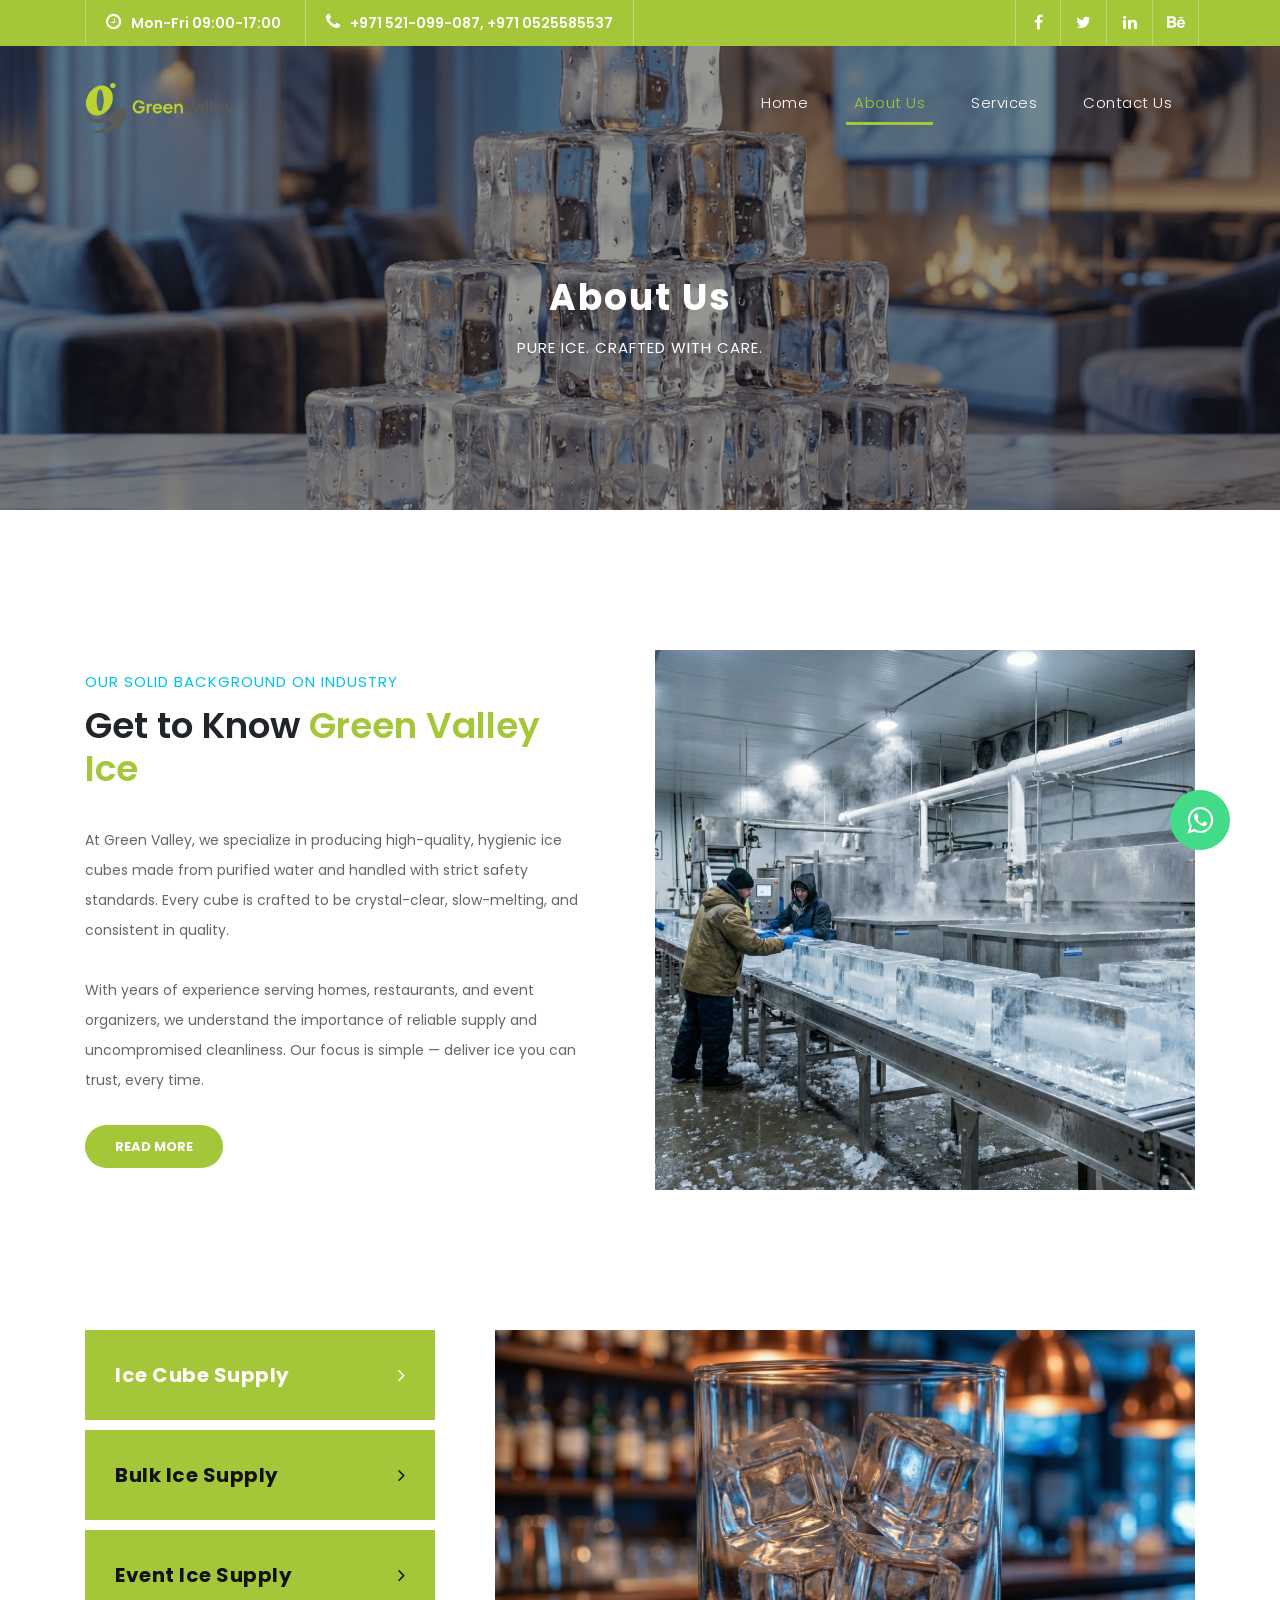
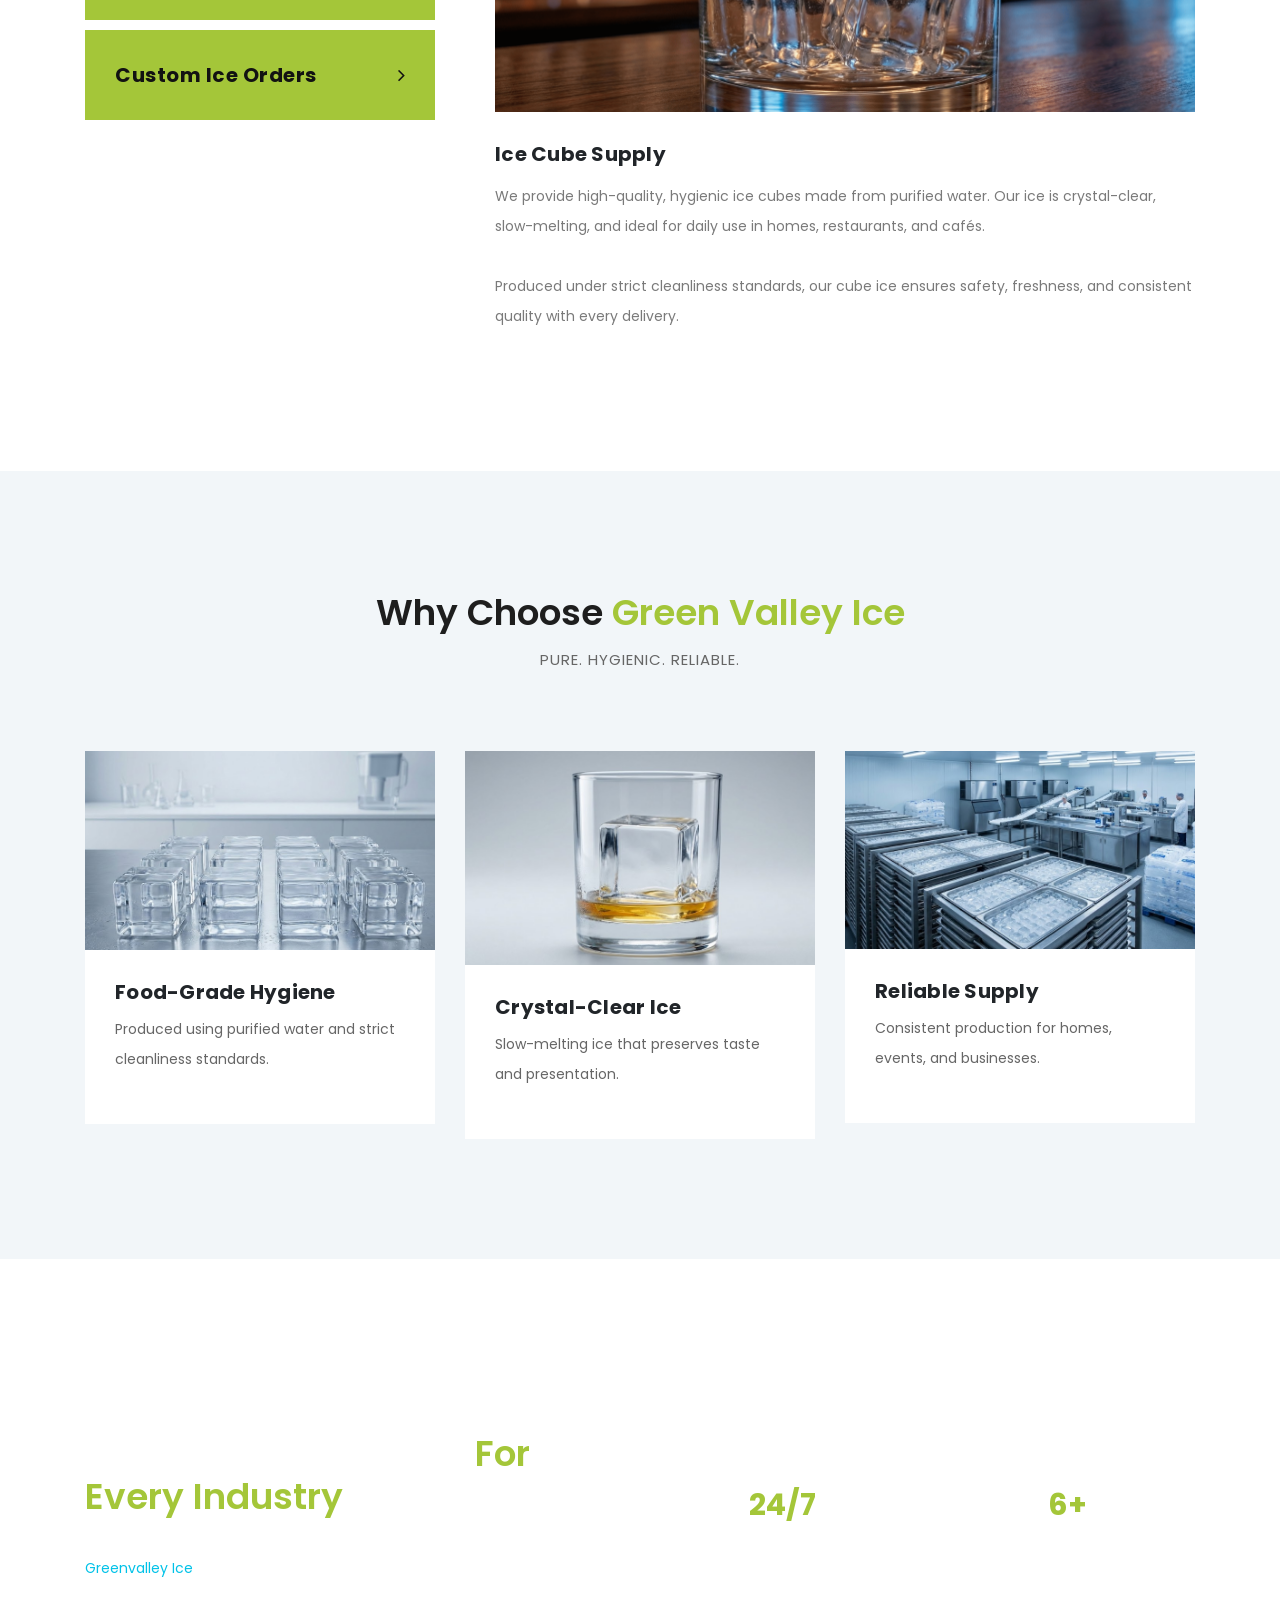
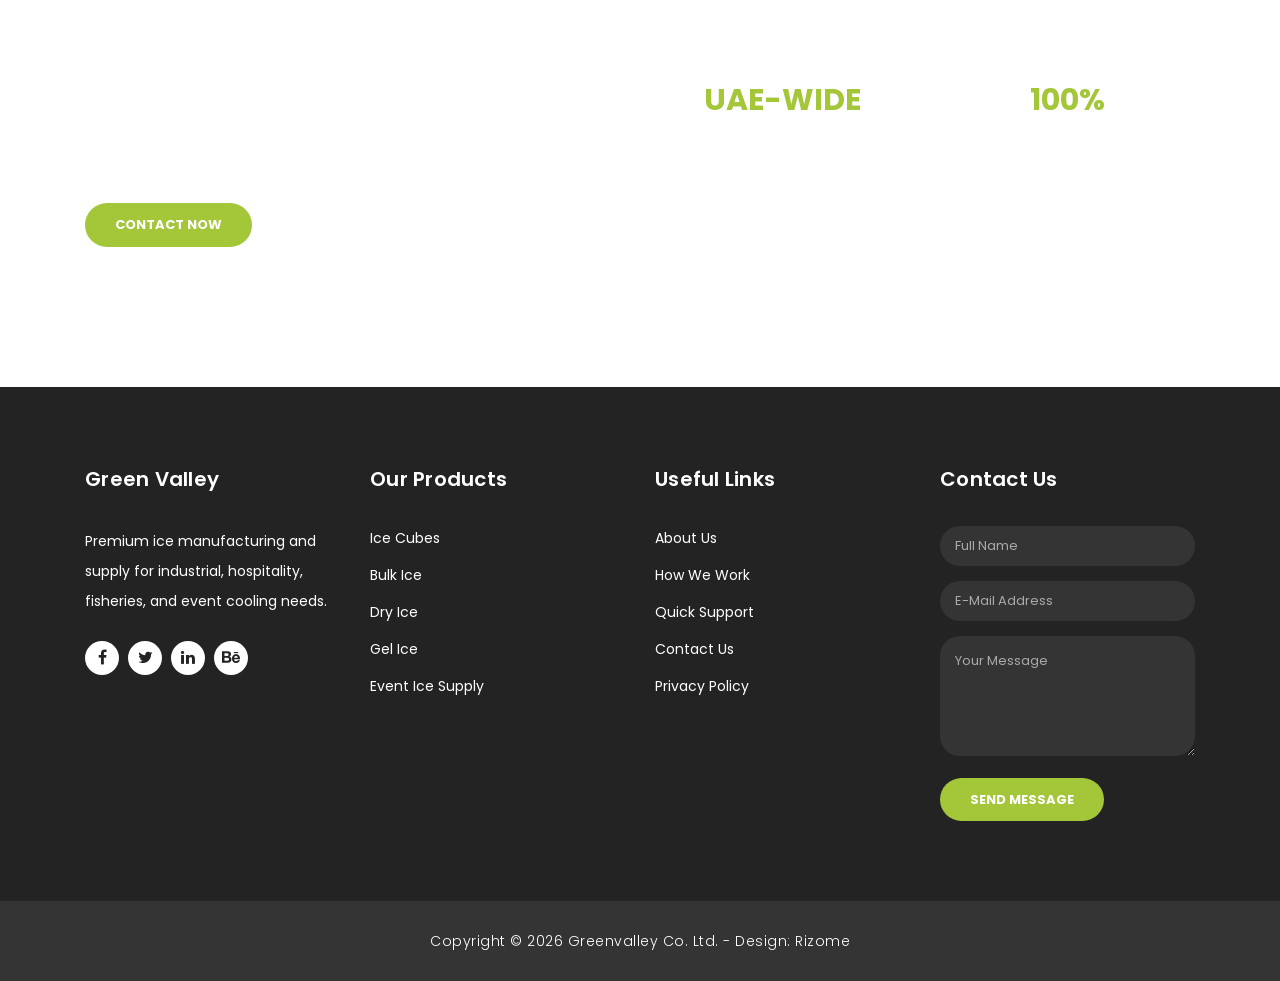
==== commit e0b8bdff: "changed" ====
--- a/about.html
+++ b/about.html
@@ -39,7 +39,7 @@
           <div class="col-md-8 col-xs-12">
             <ul class="left-info">
               <li><a href="#"><i class="fa fa-clock-o"></i>Mon-Fri 09:00-17:00</a></li>
-              <li><a href="#"><i class="fa fa-phone"></i>+971  521-099-087</a></li>
+              <li><a href="#"><i class="fa fa-phone"></i>+971 521-099-087, +971 0525585537</a></li>
             </ul>
           </div>
           <div class="col-md-4">
@@ -338,7 +338,16 @@
         </div>
       </div>
     </div>
-
+    <!-- floating whatsapp button -->
+
+    <div class="floating_btn">
+        <a target="_blank" href="https://wa.me/+9710525585537/">
+          <div class="contact_icon">
+            <i class="fa fa-whatsapp my-float"></i>
+          </div>
+        </a>
+    </div>
+    <!-- floating whatsapp button -->
     <!-- Bootstrap core JavaScript -->
     <script src="vendor/jquery/jquery.min.js"></script>
     <script src="vendor/bootstrap/js/bootstrap.bundle.min.js"></script>
--- a/assets/css/templatemo-finance-business.css
+++ b/assets/css/templatemo-finance-business.css
@@ -1,10 +1,4 @@
-/* 
-
-TemplateMo - Green Valley
-
-https://templatemo.com/tm-545-finance-business
-
-*/
+
 
 body {
   font-family: 'Poppins', sans-serif;
@@ -190,7 +184,7 @@
 /* Sub Header Style */
 
 .sub-header {
-	background-color: #0A2540;
+	background-color: #a4c639;
 	height: 46px;
 	line-height: 46px;
 }
@@ -543,7 +537,7 @@
 /* Request Form */
 
 .request-form {
-	background-color: #0A2540;
+	background-color: #a4c639;
 	padding: 40px 0px;
 	color: #fff;
 }
@@ -1515,7 +1509,7 @@
   background-image: url("../images/swiming.png");
 }
 .ice-card4 {
-  background-image: url("../images/crushed-ice-1.png");
+  background-image: url("../images/crushed-ice.png");
 }
 .ice-card5 {
   background-image: url("../images/Agro.png");
@@ -1571,3 +1565,59 @@
 .owl-testimonials .owl-next {
     margin-right: -20px;
 }
+
+
+/* floating whatsapp button */
+a{
+  text-decoration:none;
+}
+.floating_btn {
+  position: fixed;
+  bottom: 30px;
+  right: 30px;
+  width: 100px;
+  height: 100px;
+  display: flex;
+  flex-direction: column;
+  align-items:center;
+  justify-content:center;
+  z-index: 1000;
+}
+
+@keyframes pulsing {
+  to {
+    box-shadow: 0 0 0 30px rgba(232, 76, 61, 0);
+  }
+}
+
+.contact_icon {
+  background-color: #42db87;
+  color: #fff;
+  width: 60px;
+  height: 60px;
+  font-size:30px;
+  border-radius: 50px;
+  text-align: center;
+  box-shadow: 2px 2px 3px #999;
+  display: flex;
+  align-items: center;
+  justify-content: center;
+  transform: translatey(0px);
+  animation: pulse 1.5s infinite;
+  box-shadow: 0 0 0 0 #42db87;
+  -webkit-animation: pulsing 1.25s infinite cubic-bezier(0.66, 0, 0, 1);
+  -moz-animation: pulsing 1.25s infinite cubic-bezier(0.66, 0, 0, 1);
+  -ms-animation: pulsing 1.25s infinite cubic-bezier(0.66, 0, 0, 1);
+  animation: pulsing 1.25s infinite cubic-bezier(0.66, 0, 0, 1);
+  font-weight: normal;
+  font-family: sans-serif;
+  text-decoration: none !important;
+  transition: all 300ms ease-in-out;
+}
+
+
+.text_icon {
+  margin-top: 8px;
+  color: #707070;
+  font-size: 13px;
+}
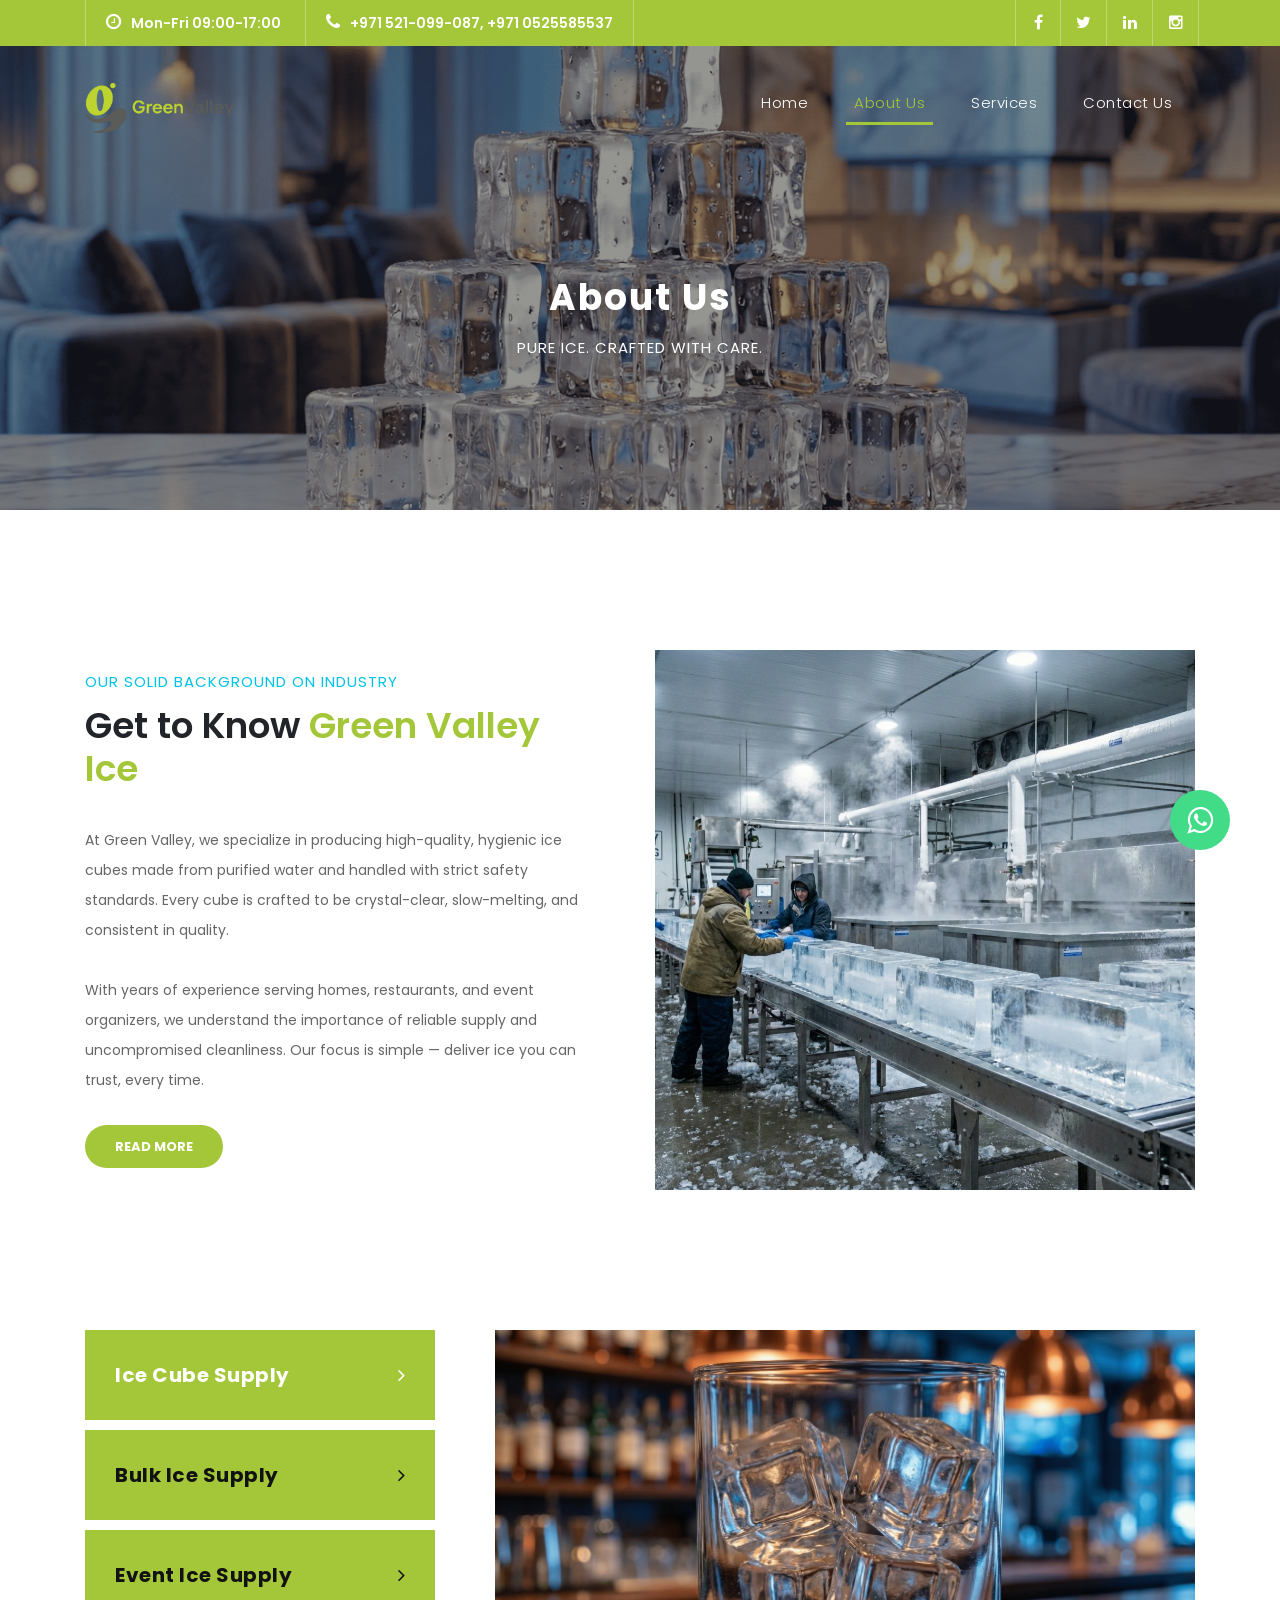
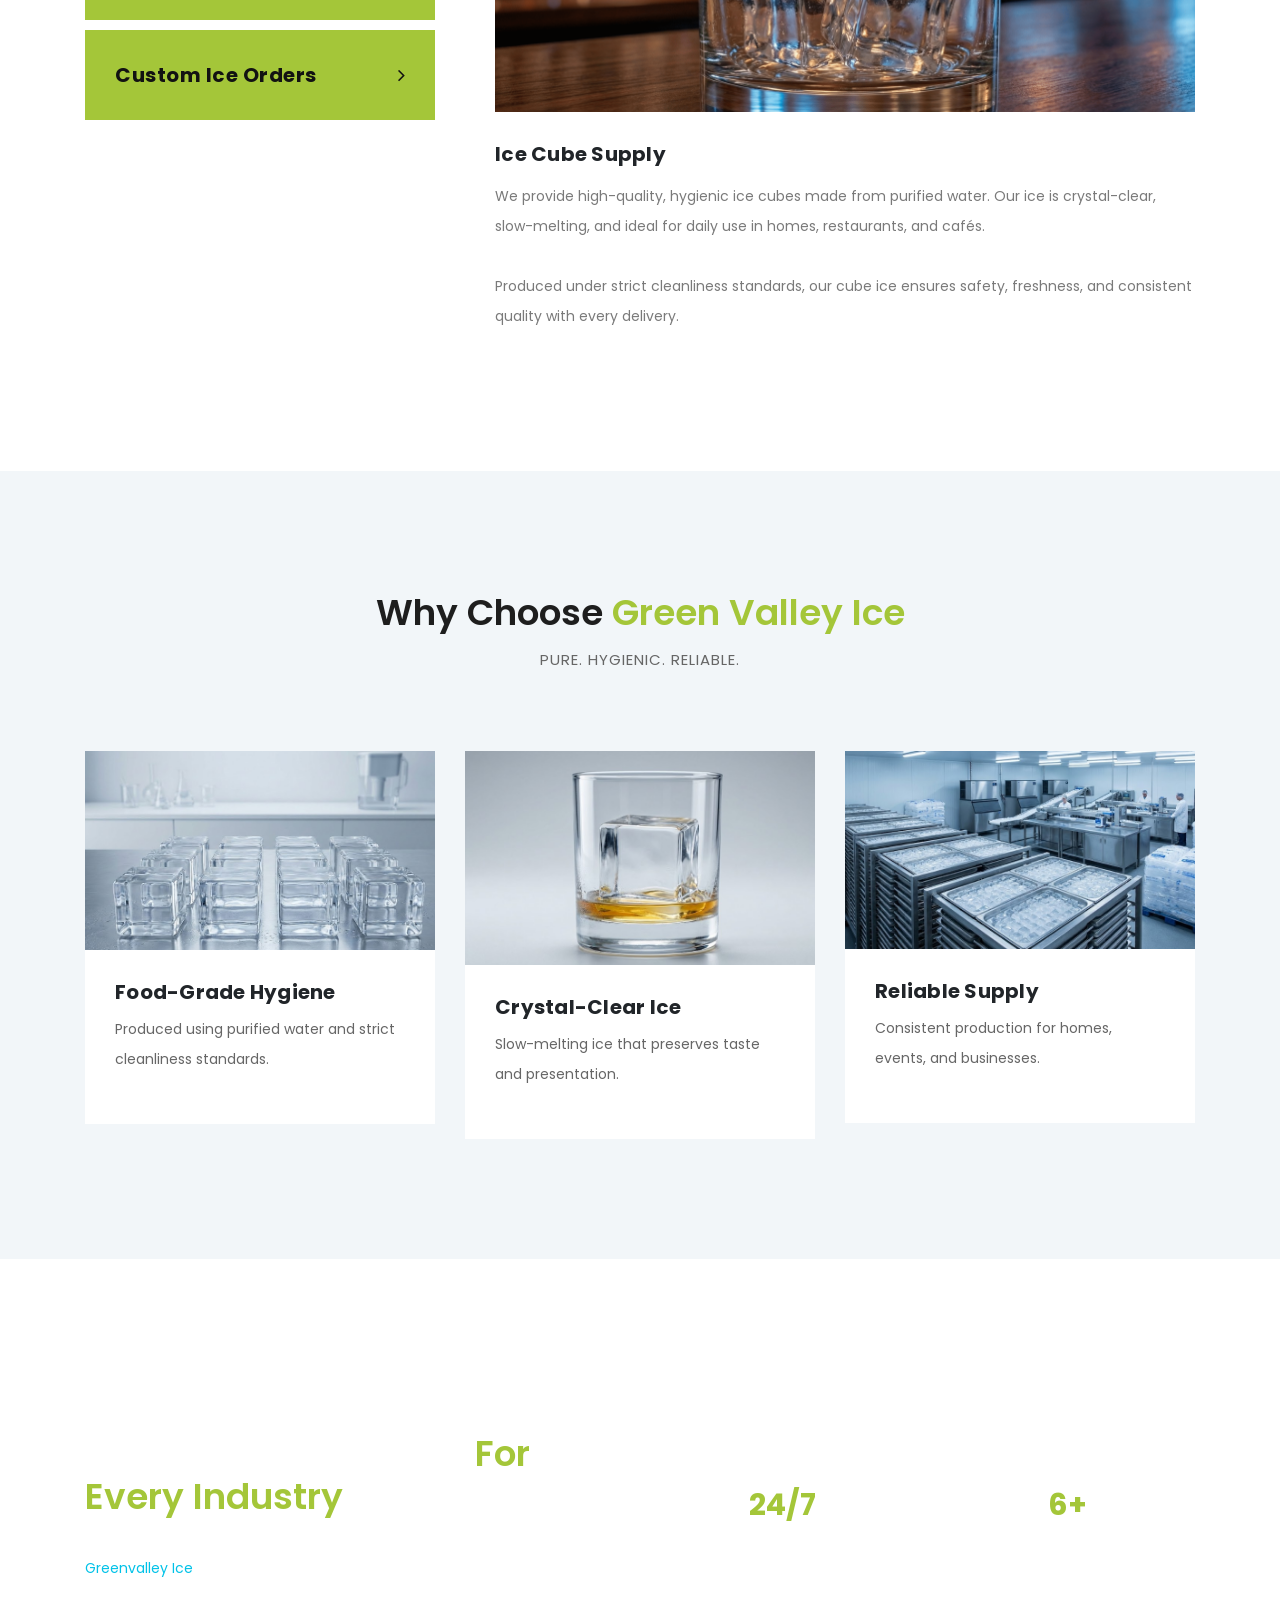
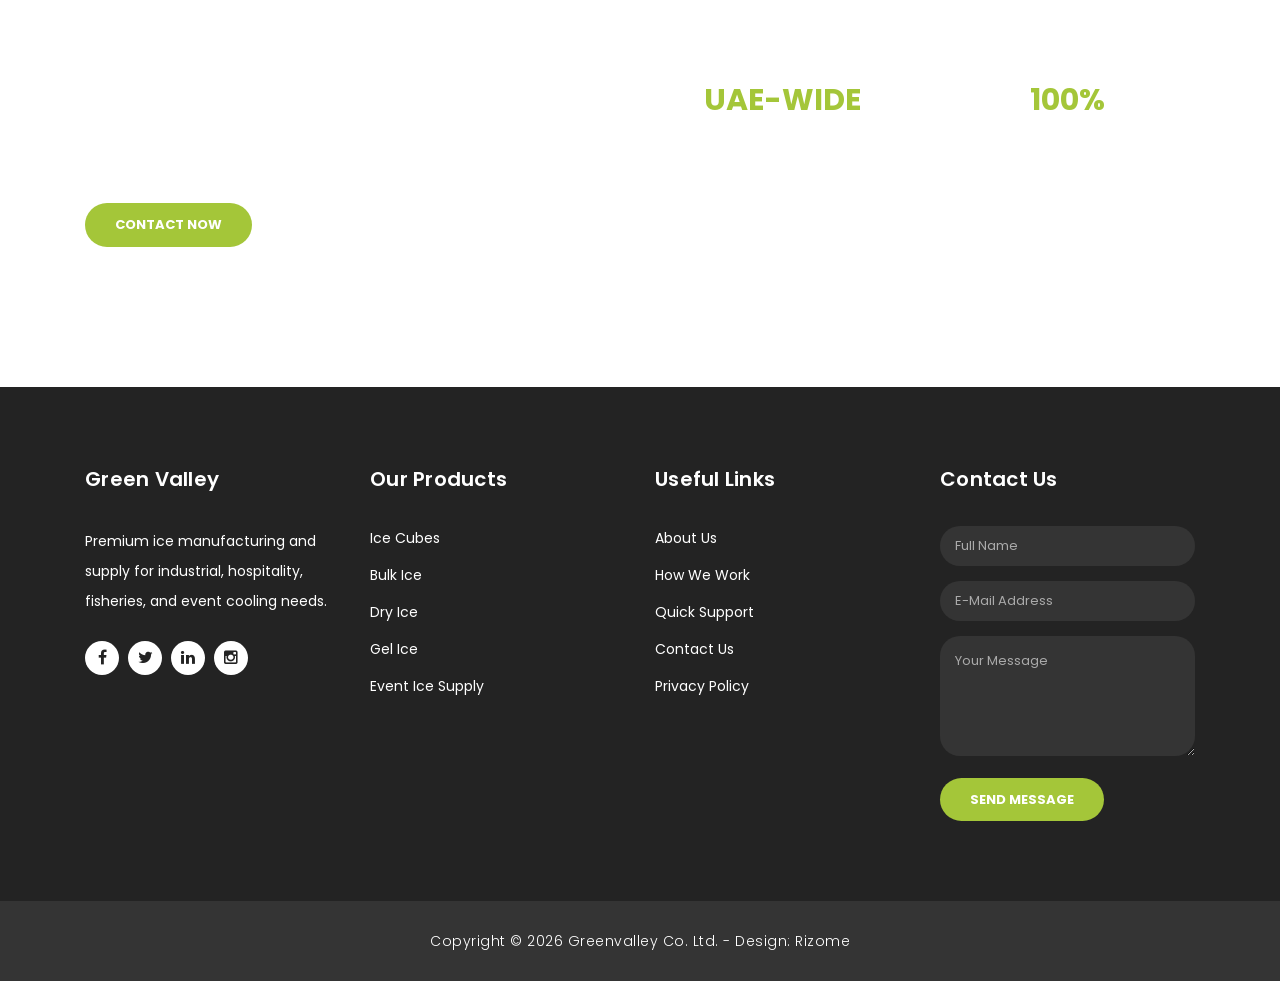
==== commit b2ccc216: "Added WhatsApp contact sidebar with auto-popup" ====
--- a/about.html
+++ b/about.html
@@ -47,7 +47,7 @@
               <li><a href="#"><i class="fa fa-facebook"></i></a></li>
               <li><a href="#"><i class="fa fa-twitter"></i></a></li>
               <li><a href="#"><i class="fa fa-linkedin"></i></a></li>
-              <li><a href="#"><i class="fa fa-behance"></i></a></li>
+              <li><a href="#"><i class="fa fa-instagram"></i></a></li>
             </ul>
           </div>
         </div>
@@ -271,7 +271,7 @@
               <li><a rel="nofollow" href="https://fb.com/templatemo" target="_blank"><i class="fa fa-facebook"></i></a></li>
               <li><a href="#"><i class="fa fa-twitter"></i></a></li>
               <li><a href="#"><i class="fa fa-linkedin"></i></a></li>
-              <li><a href="#"><i class="fa fa-behance"></i></a></li>
+              <li><a href="#"><i class="fa fa-instagram"></i></a></li>
             </ul>
           </div>
           <div class="col-md-3 footer-item">
@@ -369,5 +369,35 @@
       }
     </script>
 
+<!-- whatsapp modal -->
+
+    <script>
+      // 1. Open sidebar automatically on load
+window.onload = () => {
+    setTimeout(() => {
+        document.getElementById('whatsapp-sidebar').classList.add('active');
+    }, 1000); // Opens 1 second after page load
+};
+
+function toggleSidebar() {
+    document.getElementById('whatsapp-sidebar').classList.toggle('active');
+}
+
+function sendToWhatsapp() {
+    const phone = "+971521099087"; // REPLACE WITH YOUR NUMBER (with country code, no +)
+    
+    const name = document.getElementById('wa-name').value;
+    const email = document.getElementById('wa-email').value;
+    const message = document.getElementById('wa-message').value;
+
+    // Create the encoded message
+    const text = `Hello! %0A%0A*Name:* ${name}%0A*Email:* ${email}%0A*Message:* ${message}`;
+    
+    // Open WhatsApp URL
+    const url = `https://wa.me/${phone}?text=${text}`;
+    window.open(url, '_blank').focus();
+}
+    </script>
+
   </body>
 </html>
--- a/assets/css/templatemo-finance-business.css
+++ b/assets/css/templatemo-finance-business.css
@@ -1620,4 +1620,66 @@
   margin-top: 8px;
   color: #707070;
   font-size: 13px;
-}+}
+
+/* whatsapp modal css */
+
+   .wa-sidebar {
+    position: fixed;
+    right: -320px; /* Hidden by default */
+    top: 0;
+    width: 300px;
+    height: 100%;
+    background: #fff;
+    box-shadow: -2px 0 15px rgba(0,0,0,0.1);
+    transition: 0.3s;
+    z-index: 1000;
+    padding: 20px;
+    display: flex;
+    flex-direction: column;
+}
+
+.wa-sidebar.active {
+    right: 0;
+}
+
+.wa-header { display: flex; justify-content: space-between; align-items: center; border-bottom: 1px solid #eee; margin-bottom: 20px; }
+
+.wa-header h4 { margin: 0; }
+
+.wa-form input, .wa-form textarea {
+    width: 100%;
+    margin-bottom: 15px;
+    padding: 10px;
+    border: 1px solid #ccc;
+    border-radius: 5px;
+}
+
+
+.send-btn {
+    background: #25D366;
+    color: white;
+    border-radius: 50%;
+    padding: 12px;
+    width: 100%;
+    cursor: pointer;
+    font-weight: bold;
+    border-radius: 5px;
+}
+
+.wa-float {
+    position: fixed;
+    bottom: 20px;
+    right: 20px;
+    width: 60px;
+    cursor: pointer;
+}
+.close-btn {
+    background: transparent;
+    border: none;
+    font-size: 20px;
+    border: 1px solid #6be971;
+    border-radius: 50%;
+    cursor: pointer;
+    width: 30px;
+    margin-bottom: 5px;}
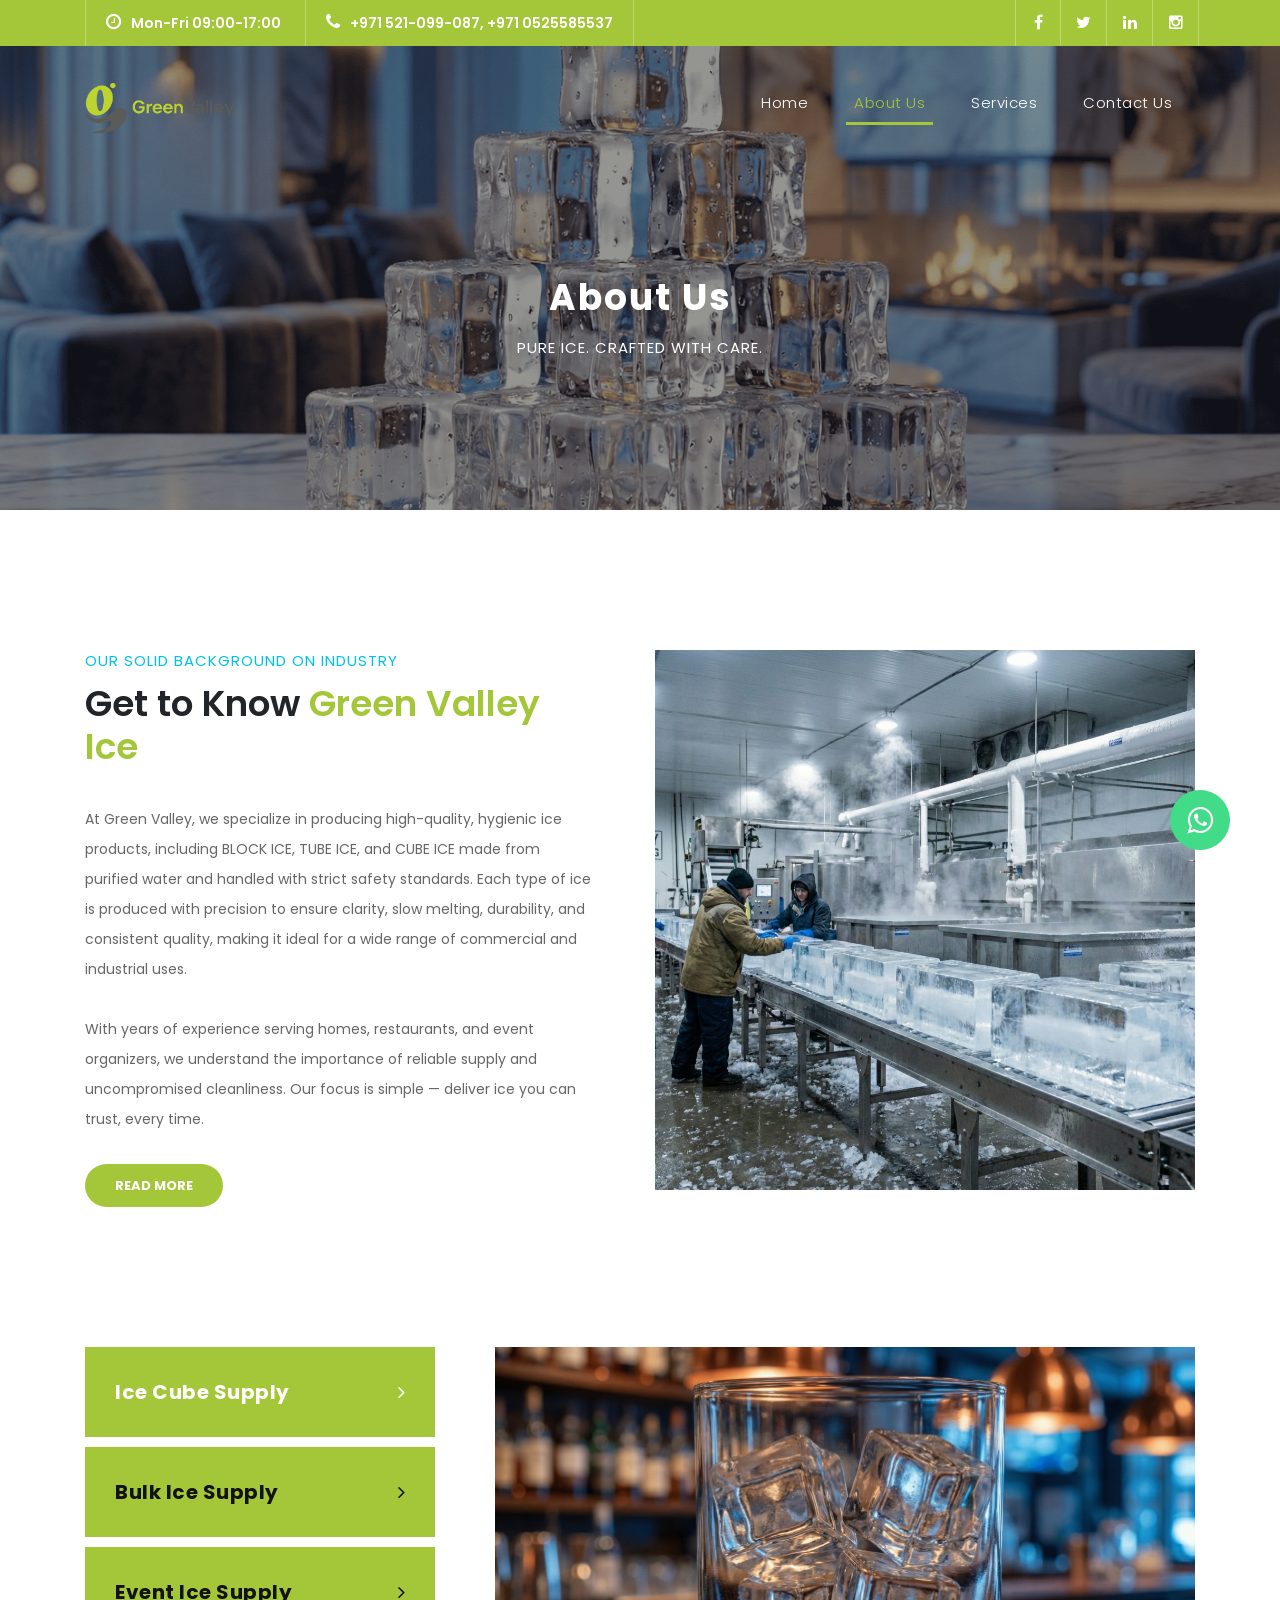
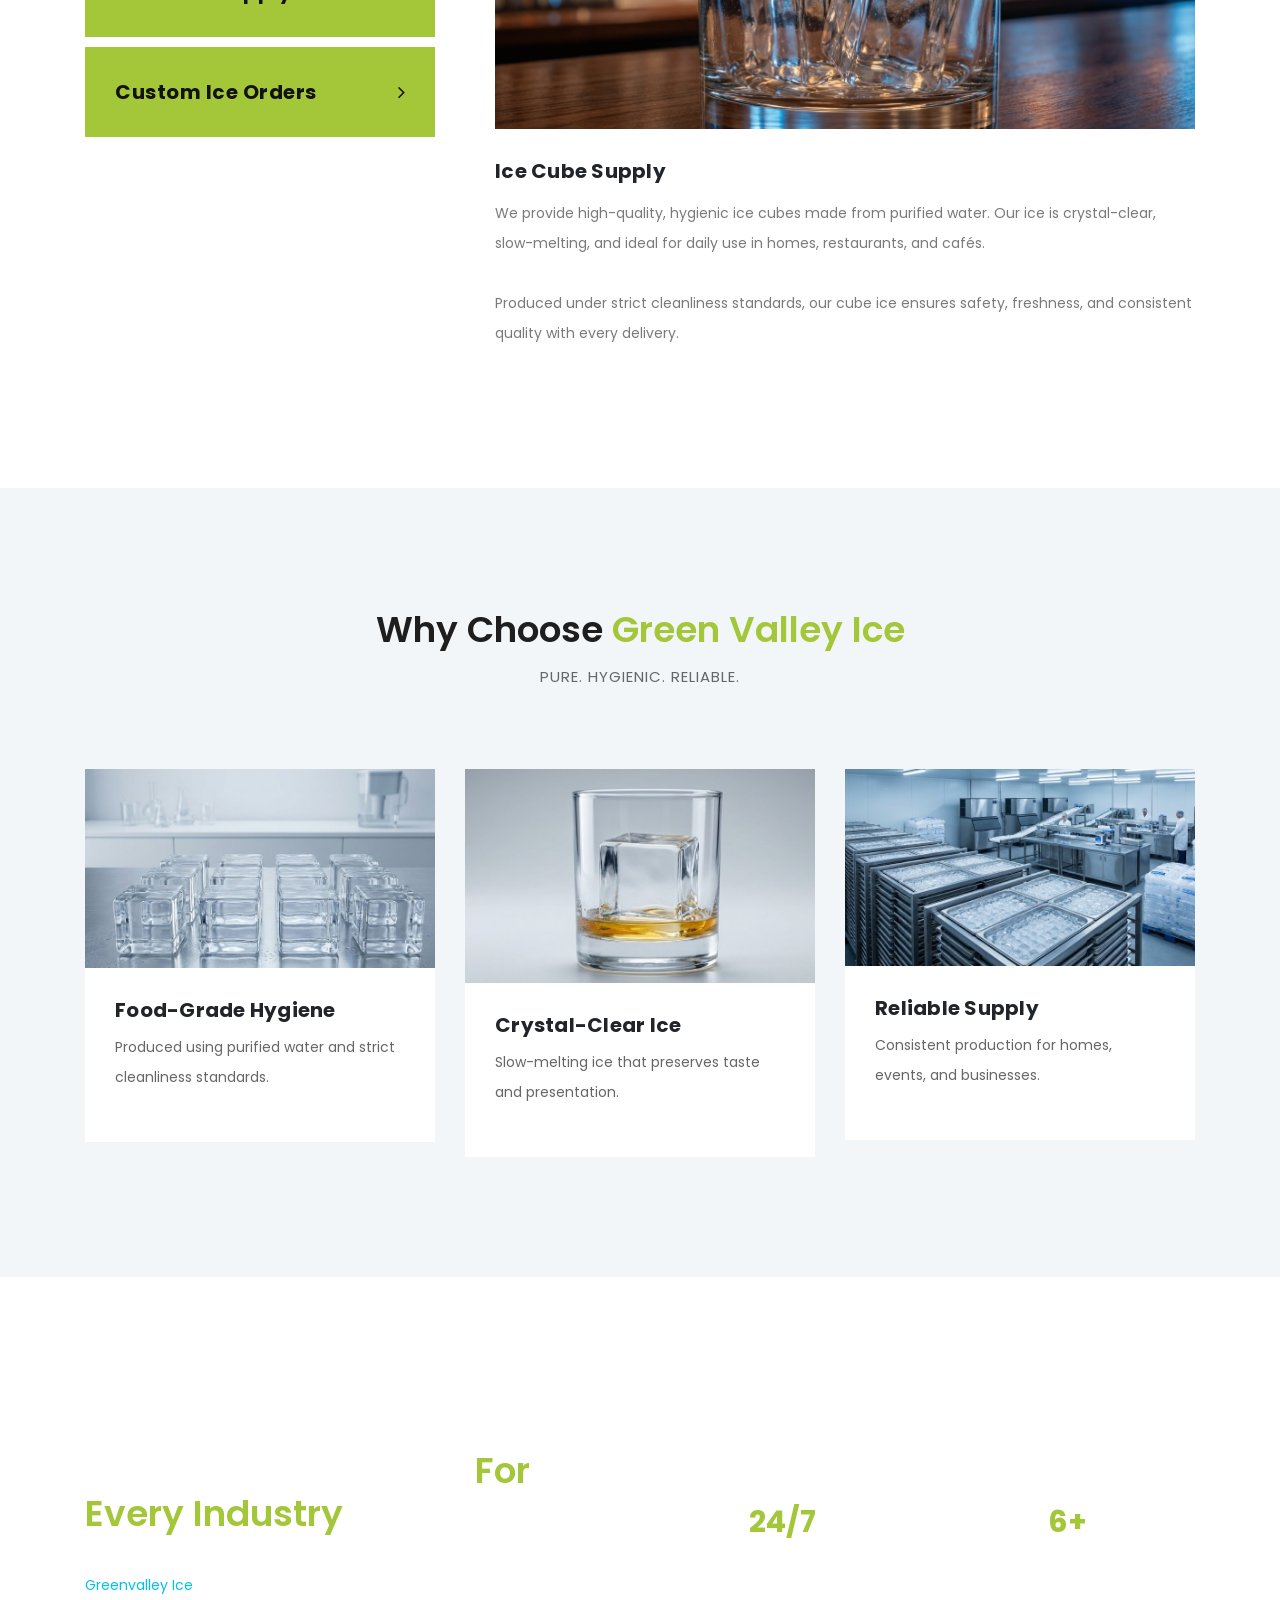
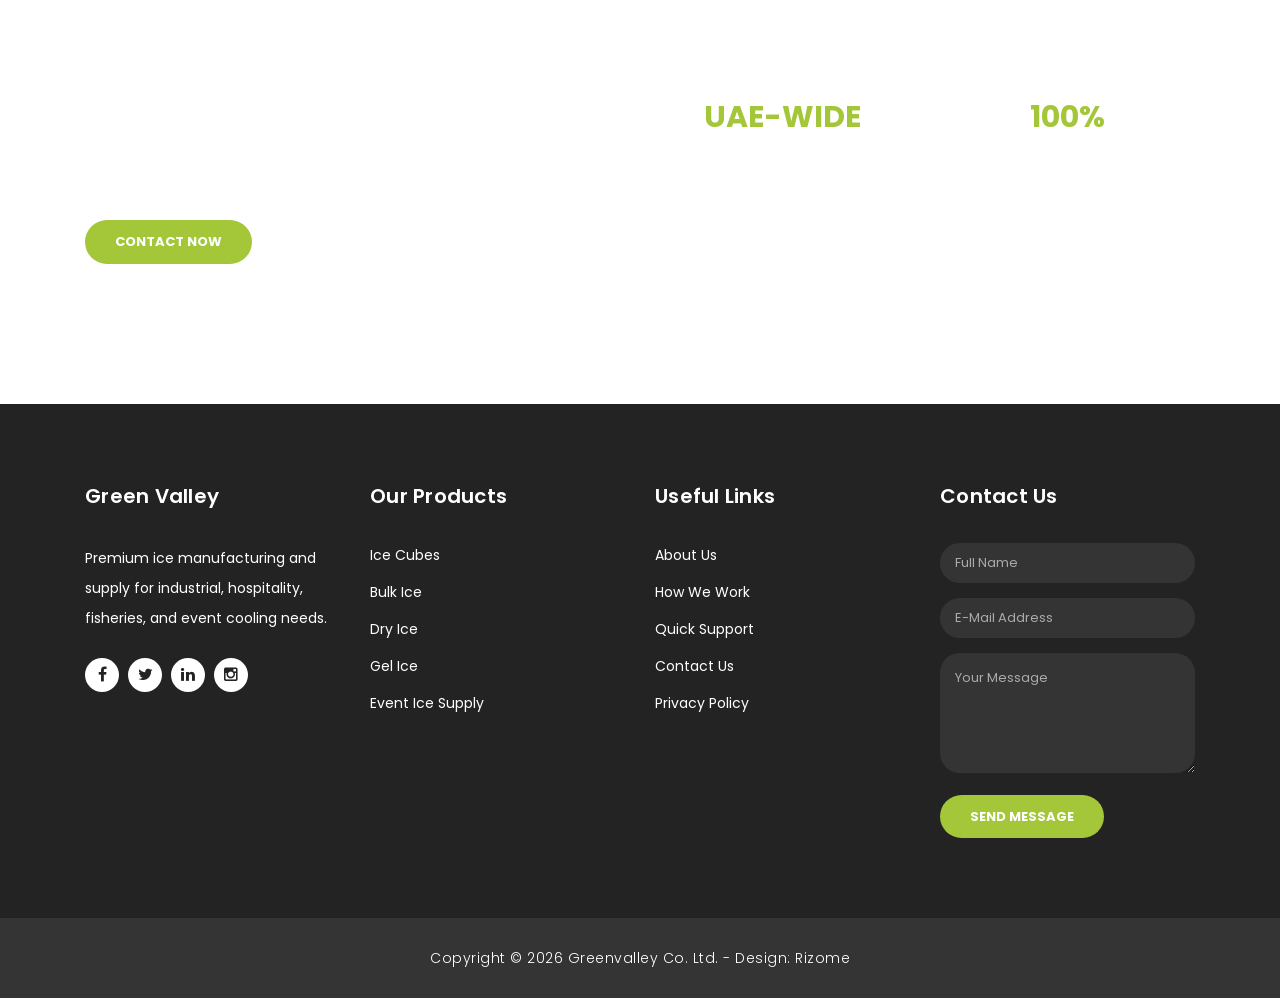
==== commit ab6d7549: "Revise ice product description in about.html Updated product description to include various types of" ====
--- a/about.html
+++ b/about.html
@@ -109,7 +109,7 @@
                   <div class="right-content">
                     <span>our solid background on Industry</span>
                     <h2>Get to Know  <em>Green Valley Ice</em></h2>
-                    <p>At Green Valley, we specialize in producing high-quality, hygienic ice cubes made from purified water and handled with strict safety standards. Every cube is crafted to be crystal-clear, slow-melting, and consistent in quality.
+                    <p>At Green Valley, we specialize in producing high-quality, hygienic ice products, including BLOCK ICE, TUBE ICE, and CUBE ICE made from purified water and handled with strict safety standards. Each type of ice is produced with precision to ensure clarity, slow melting, durability, and consistent quality, making it ideal for a wide range of commercial and industrial uses.
                     <br><br>
                     With years of experience serving homes, restaurants, and event organizers, we understand the importance of reliable supply and uncompromised cleanliness. Our focus is simple — deliver ice you can trust, every time.</p>
                     <a href="" class="filled-button">Read More</a>
@@ -400,4 +400,4 @@
     </script>
 
   </body>
-</html>+</html>
